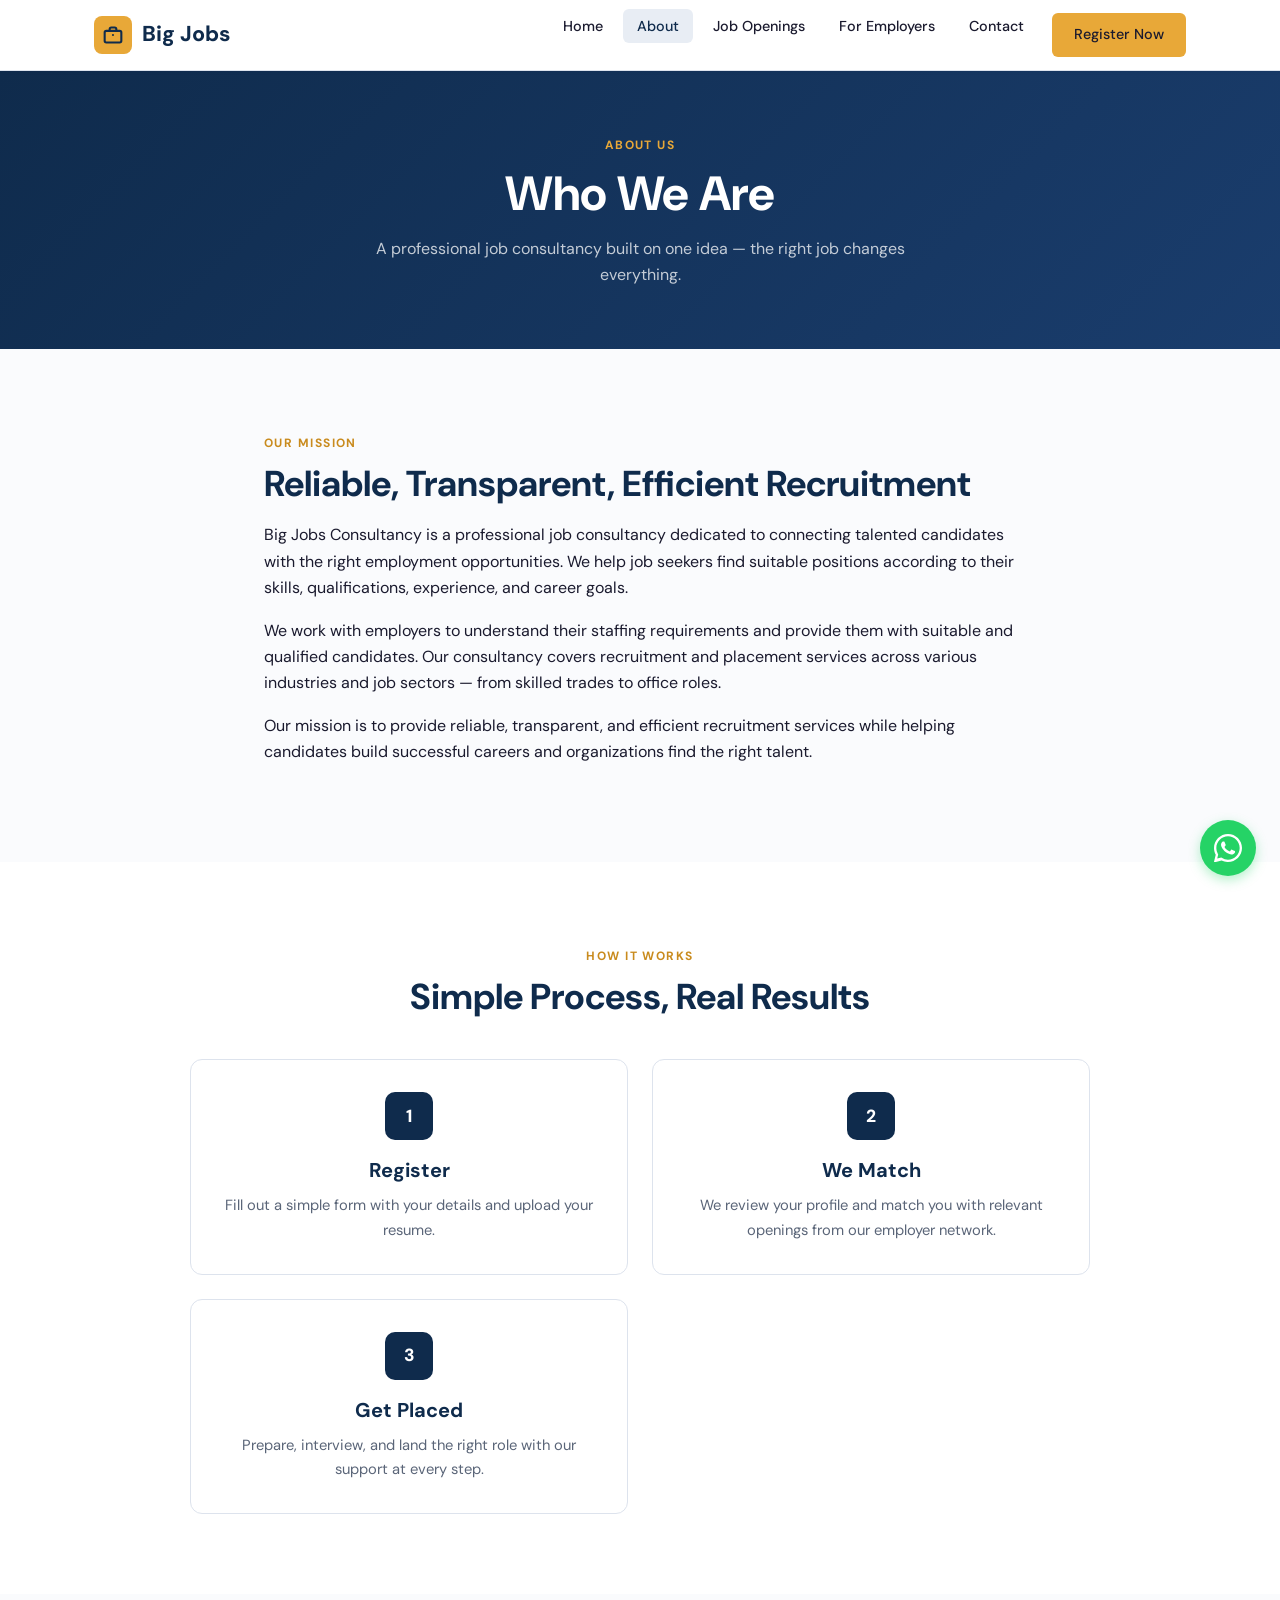
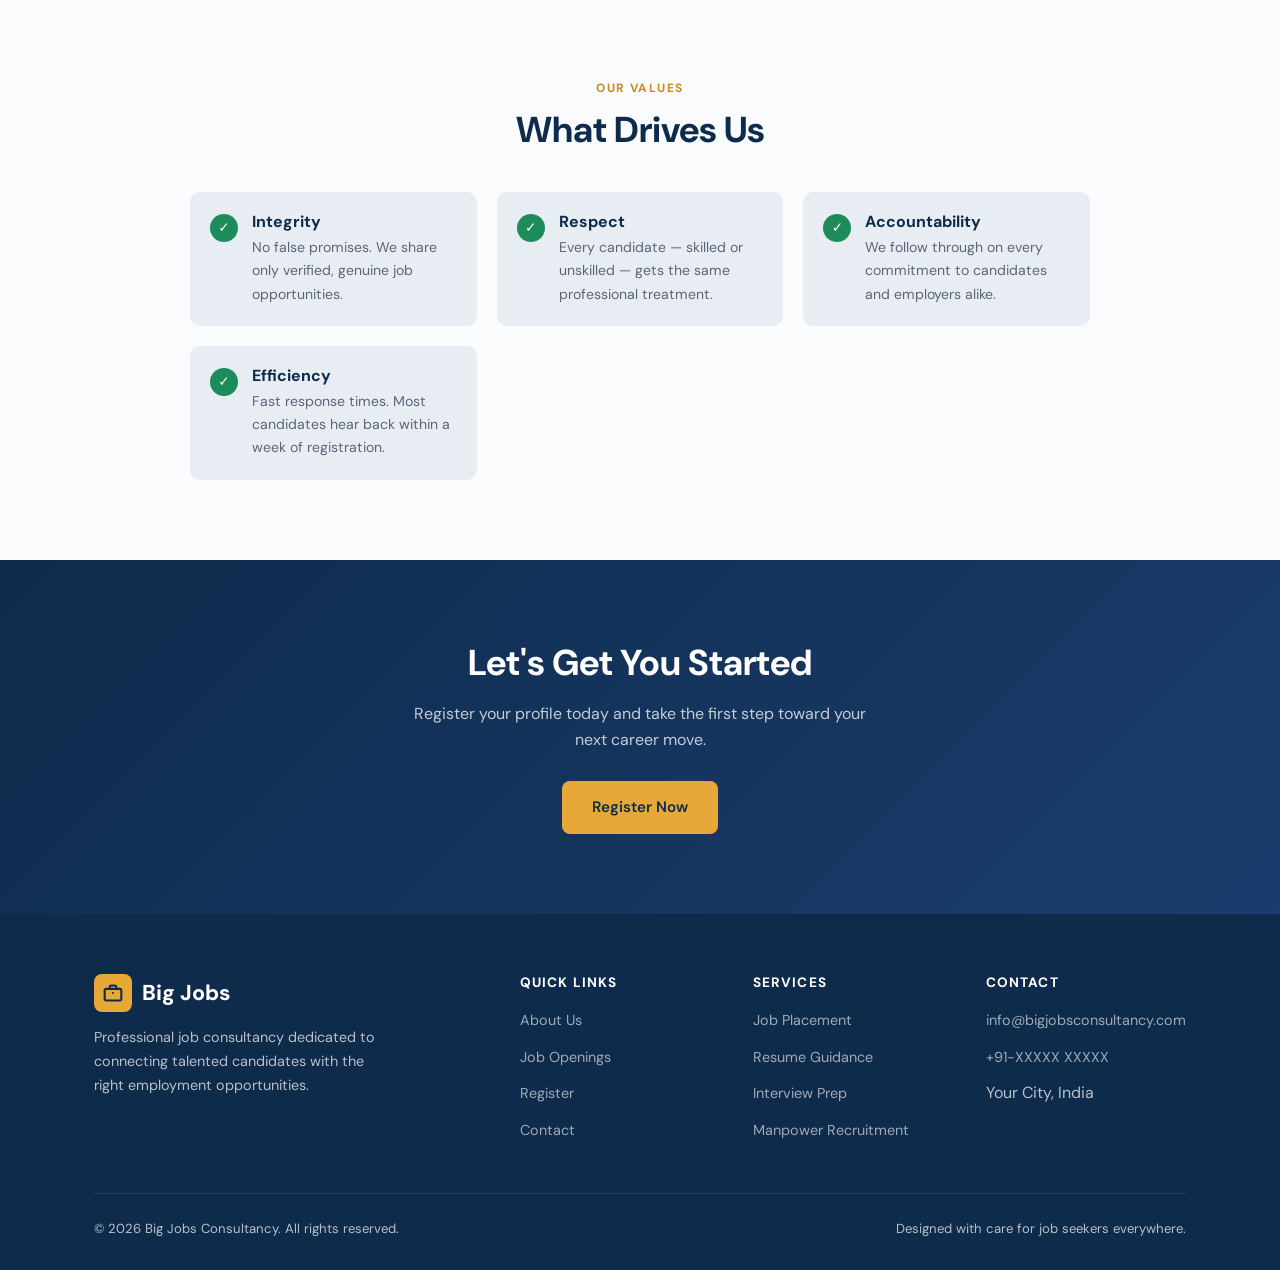
==== pages/about.html @ 30a85522 "Add files via upload" ====
<!DOCTYPE html>
<html lang="en">
<head>
  <meta charset="UTF-8">
  <meta name="viewport" content="width=device-width, initial-scale=1.0">
  <title>About Us — Big Jobs Consultancy</title>
  <meta name="description" content="Learn about Big Jobs Consultancy — our mission, values, and commitment to reliable recruitment services.">
  <link rel="preconnect" href="https://fonts.googleapis.com">
  <link href="https://fonts.googleapis.com/css2?family=DM+Sans:ital,opsz,wght@0,9..40,400;0,9..40,500;0,9..40,600;0,9..40,700;0,9..40,800;1,9..40,400&display=swap" rel="stylesheet">
  <link rel="stylesheet" href="../css/style.css">
</head>
<body>

<header class="site-header">
  <div class="container nav-wrap">
    <a href="../index.html" class="logo"><span class="logo-icon"><svg width="20" height="20" viewBox="0 0 24 24" fill="none" stroke="currentColor" stroke-width="2.5" stroke-linecap="round" stroke-linejoin="round"><rect x="2" y="7" width="20" height="14" rx="2"/><path d="M16 7V5a2 2 0 0 0-2-2h-4a2 2 0 0 0-2 2v2"/><line x1="12" y1="12" x2="12" y2="12.01"/></svg></span> Big Jobs</a>
    <button class="nav-toggle" aria-label="Menu" onclick="document.querySelector('.nav-links').classList.toggle('open')"><span></span><span></span><span></span></button>
    <ul class="nav-links">
      <li><a href="../index.html">Home</a></li>
      <li><a href="about.html" class="active">About</a></li>
      <li><a href="jobs.html">Job Openings</a></li>
      <li><a href="employers.html">For Employers</a></li>
      <li><a href="contact.html">Contact</a></li>
      <li class="nav-cta"><a href="register.html" class="btn btn-primary" style="padding:8px 20px;">Register Now</a></li>
    </ul>
  </div>
</header>

<!-- Page Header -->
<section style="background: linear-gradient(135deg, var(--navy) 0%, var(--navy-mid) 100%); color: white; padding: 60px 0; text-align: center;">
  <div class="container">
    <span class="section-label" style="color: var(--amber);">About Us</span>
    <h1 style="color: white;">Who We Are</h1>
    <p style="color: rgba(255,255,255,0.75); max-width: 560px; margin: 12px auto 0;">A professional job consultancy built on one idea — the right job changes everything.</p>
  </div>
</section>

<!-- Mission -->
<section class="section">
  <div class="container" style="max-width: 800px;">
    <span class="section-label">Our Mission</span>
    <h2 class="section-title">Reliable, Transparent, Efficient Recruitment</h2>
    <p>Big Jobs Consultancy is a professional job consultancy dedicated to connecting talented candidates with the right employment opportunities. We help job seekers find suitable positions according to their skills, qualifications, experience, and career goals.</p>
    <p>We work with employers to understand their staffing requirements and provide them with suitable and qualified candidates. Our consultancy covers recruitment and placement services across various industries and job sectors — from skilled trades to office roles.</p>
    <p>Our mission is to provide reliable, transparent, and efficient recruitment services while helping candidates build successful careers and organizations find the right talent.</p>
  </div>
</section>

<!-- How We Work -->
<section class="section section-alt">
  <div class="container">
    <div class="text-center">
      <span class="section-label">How It Works</span>
      <h2 class="section-title">Simple Process, Real Results</h2>
    </div>
    <div class="services-grid" style="max-width: 900px; margin: 40px auto 0;">
      <div class="service-card" style="text-align: center;">
        <div class="service-icon mx-auto" style="background: var(--navy); color: white; font-weight: 800; font-size: 1.1rem;">1</div>
        <h3>Register</h3>
        <p>Fill out a simple form with your details and upload your resume.</p>
      </div>
      <div class="service-card" style="text-align: center;">
        <div class="service-icon mx-auto" style="background: var(--navy); color: white; font-weight: 800; font-size: 1.1rem;">2</div>
        <h3>We Match</h3>
        <p>We review your profile and match you with relevant openings from our employer network.</p>
      </div>
      <div class="service-card" style="text-align: center;">
        <div class="service-icon mx-auto" style="background: var(--navy); color: white; font-weight: 800; font-size: 1.1rem;">3</div>
        <h3>Get Placed</h3>
        <p>Prepare, interview, and land the right role with our support at every step.</p>
      </div>
    </div>
  </div>
</section>

<!-- Values -->
<section class="section">
  <div class="container">
    <div class="text-center">
      <span class="section-label">Our Values</span>
      <h2 class="section-title">What Drives Us</h2>
    </div>
    <div class="reasons-grid" style="max-width: 900px; margin: 40px auto 0;">
      <div class="reason-item">
        <span class="reason-check">✓</span>
        <div>
          <h4>Integrity</h4>
          <p>No false promises. We share only verified, genuine job opportunities.</p>
        </div>
      </div>
      <div class="reason-item">
        <span class="reason-check">✓</span>
        <div>
          <h4>Respect</h4>
          <p>Every candidate — skilled or unskilled — gets the same professional treatment.</p>
        </div>
      </div>
      <div class="reason-item">
        <span class="reason-check">✓</span>
        <div>
          <h4>Accountability</h4>
          <p>We follow through on every commitment to candidates and employers alike.</p>
        </div>
      </div>
      <div class="reason-item">
        <span class="reason-check">✓</span>
        <div>
          <h4>Efficiency</h4>
          <p>Fast response times. Most candidates hear back within a week of registration.</p>
        </div>
      </div>
    </div>
  </div>
</section>

<!-- CTA -->
<section class="section" style="background: linear-gradient(135deg, var(--navy) 0%, var(--navy-mid) 100%); color: white; text-align: center;">
  <div class="container">
    <h2 style="color: white; margin-bottom: 16px;">Let's Get You Started</h2>
    <p style="color: rgba(255,255,255,0.75); max-width: 480px; margin: 0 auto 28px;">Register your profile today and take the first step toward your next career move.</p>
    <a href="register.html" class="btn btn-primary">Register Now</a>
  </div>
</section>

<footer class="site-footer">
  <div class="container">
    <div class="footer-grid">
      <div class="footer-brand">
        <a href="../index.html" class="logo"><span class="logo-icon"><svg width="20" height="20" viewBox="0 0 24 24" fill="none" stroke="currentColor" stroke-width="2.5" stroke-linecap="round" stroke-linejoin="round"><rect x="2" y="7" width="20" height="14" rx="2"/><path d="M16 7V5a2 2 0 0 0-2-2h-4a2 2 0 0 0-2 2v2"/><line x1="12" y1="12" x2="12" y2="12.01"/></svg></span> Big Jobs</a>
        <p>Professional job consultancy dedicated to connecting talented candidates with the right employment opportunities.</p>
      </div>
      <div class="footer-col"><h4>Quick Links</h4><ul><li><a href="about.html">About Us</a></li><li><a href="jobs.html">Job Openings</a></li><li><a href="register.html">Register</a></li><li><a href="contact.html">Contact</a></li></ul></div>
      <div class="footer-col"><h4>Services</h4><ul><li><a href="#">Job Placement</a></li><li><a href="#">Resume Guidance</a></li><li><a href="#">Interview Prep</a></li><li><a href="#">Manpower Recruitment</a></li></ul></div>
      <div class="footer-col"><h4>Contact</h4><ul><li><a href="mailto:info@bigjobsconsultancy.com">info@bigjobsconsultancy.com</a></li><li><a href="tel:+91XXXXXXXXXX">+91-XXXXX XXXXX</a></li><li>Your City, India</li></ul></div>
    </div>
    <div class="footer-bottom"><span>&copy; 2026 Big Jobs Consultancy. All rights reserved.</span><span>Designed with care for job seekers everywhere.</span></div>
  </div>
</footer>

<a href="https://wa.me/91XXXXXXXXXX?text=Hi%2C%20I%20found%20your%20website." class="whatsapp-float" target="_blank" rel="noopener" aria-label="Chat on WhatsApp">
  <svg viewBox="0 0 24 24"><path d="M17.472 14.382c-.297-.149-1.758-.867-2.03-.967-.273-.099-.471-.148-.67.15-.197.297-.767.966-.94 1.164-.173.199-.347.223-.644.075-.297-.15-1.255-.463-2.39-1.475-.883-.788-1.48-1.761-1.653-2.059-.173-.297-.018-.458.13-.606.134-.133.298-.347.446-.52.149-.174.198-.298.298-.497.099-.198.05-.371-.025-.52-.075-.149-.669-1.612-.916-2.207-.242-.579-.487-.5-.669-.51-.173-.008-.371-.01-.57-.01-.198 0-.52.074-.792.372-.272.297-1.04 1.016-1.04 2.479 0 1.462 1.065 2.875 1.213 3.074.149.198 2.096 3.2 5.077 4.487.709.306 1.262.489 1.694.625.712.227 1.36.195 1.871.118.571-.085 1.758-.719 2.006-1.413.248-.694.248-1.289.173-1.413-.074-.124-.272-.198-.57-.347z"/><path d="M12 0C5.373 0 0 5.373 0 12c0 2.088.534 4.052 1.475 5.765L.058 23.611a.5.5 0 00.609.609l5.846-1.417A11.94 11.94 0 0012 24c6.627 0 12-5.373 12-12S18.627 0 12 0zm0 22a9.94 9.94 0 01-5.39-1.584l-.386-.233-3.466.84.84-3.466-.233-.386A9.94 9.94 0 012 12C2 6.477 6.477 2 12 2s10 4.477 10 10-4.477 10-10 10z"/></svg>
</a>

</body>
</html>
---- css/style.css ----
/* ===== Big Jobs Consultancy — Global Styles ===== */

/* --- Reset & Base --- */
*, *::before, *::after { box-sizing: border-box; margin: 0; padding: 0; }

:root {
  --navy:      #0F2B4C;
  --navy-mid:  #1A3D6D;
  --navy-light:#E8EDF4;
  --amber:     #E8A838;
  --amber-dark:#C98B1E;
  --amber-light:#FFF4DE;
  --text:      #1A1A2E;
  --text-muted:#5A6578;
  --bg:        #FAFBFD;
  --white:     #FFFFFF;
  --green:     #1E8C5A;
  --red:       #D14343;
  --border:    #DDE3ED;
  --radius:    8px;
  --shadow-sm: 0 1px 3px rgba(15,43,76,0.08);
  --shadow-md: 0 4px 16px rgba(15,43,76,0.10);
  --shadow-lg: 0 8px 32px rgba(15,43,76,0.12);
  --max-w:     1140px;
  --font:      'DM Sans', system-ui, -apple-system, sans-serif;
}

html { scroll-behavior: smooth; }

body {
  font-family: var(--font);
  color: var(--text);
  background: var(--bg);
  line-height: 1.65;
  font-size: 16px;
  -webkit-font-smoothing: antialiased;
}

a { color: var(--navy-mid); text-decoration: none; transition: color .2s; }
a:hover { color: var(--amber-dark); }

img { max-width: 100%; display: block; }

.container { max-width: var(--max-w); margin: 0 auto; padding: 0 24px; }

/* --- Typography --- */
h1, h2, h3, h4 { font-weight: 700; line-height: 1.25; color: var(--navy); }
h1 { font-size: clamp(2rem, 5vw, 3rem); }
h2 { font-size: clamp(1.5rem, 3.5vw, 2.25rem); }
h3 { font-size: 1.25rem; }
p  { margin-bottom: 1rem; }

.section-label {
  display: inline-block;
  font-size: .75rem;
  font-weight: 700;
  letter-spacing: .12em;
  text-transform: uppercase;
  color: var(--amber-dark);
  margin-bottom: 8px;
}

.section-title { margin-bottom: 16px; }
.section-subtitle { color: var(--text-muted); font-size: 1.1rem; max-width: 600px; }

/* --- Buttons --- */
.btn {
  display: inline-flex; align-items: center; gap: 8px;
  padding: 12px 28px;
  border-radius: var(--radius);
  font-family: var(--font);
  font-size: .95rem;
  font-weight: 600;
  cursor: pointer;
  border: 2px solid transparent;
  transition: all .2s ease;
}

.btn-primary {
  background: var(--amber);
  color: var(--navy);
}
.btn-primary:hover { background: var(--amber-dark); color: var(--white); }

.btn-outline {
  background: transparent;
  border-color: var(--white);
  color: var(--white);
}
.btn-outline:hover { background: var(--white); color: var(--navy); }

.btn-navy {
  background: var(--navy);
  color: var(--white);
}
.btn-navy:hover { background: var(--navy-mid); }

/* --- Header / Nav --- */
.site-header {
  position: sticky; top: 0; z-index: 100;
  background: var(--white);
  border-bottom: 1px solid var(--border);
  box-shadow: var(--shadow-sm);
}

.nav-wrap {
  display: flex; align-items: center; justify-content: space-between;
  height: 70px;
}

.logo {
  display: flex; align-items: center; gap: 10px;
  font-size: 1.35rem; font-weight: 800; color: var(--navy);
}

.logo-icon {
  width: 38px; height: 38px;
  background: var(--amber);
  border-radius: 8px;
  display: flex; align-items: center; justify-content: center;
  font-weight: 900; font-size: 1.1rem; color: var(--navy);
}

.nav-links { display: flex; gap: 6px; list-style: none; }
.nav-links a {
  padding: 8px 14px;
  border-radius: 6px;
  font-size: .9rem;
  font-weight: 500;
  color: var(--text);
  transition: background .2s, color .2s;
}
.nav-links a:hover,
.nav-links a.active {
  background: var(--navy-light);
  color: var(--navy);
}

.nav-cta { margin-left: 8px; }

/* Mobile nav */
.nav-toggle {
  display: none;
  background: none; border: none; cursor: pointer;
  width: 32px; height: 32px; position: relative;
}
.nav-toggle span {
  display: block; width: 24px; height: 2px;
  background: var(--navy); border-radius: 2px;
  position: absolute; left: 4px;
  transition: all .25s ease;
}
.nav-toggle span:nth-child(1) { top: 8px; }
.nav-toggle span:nth-child(2) { top: 15px; }
.nav-toggle span:nth-child(3) { top: 22px; }

@media (max-width: 768px) {
  .nav-toggle { display: block; }
  .nav-links {
    display: none;
    position: absolute; top: 70px; left: 0; right: 0;
    background: var(--white);
    flex-direction: column;
    padding: 16px 24px;
    border-bottom: 1px solid var(--border);
    box-shadow: var(--shadow-md);
  }
  .nav-links.open { display: flex; }
  .nav-cta { margin-left: 0; margin-top: 8px; }
}

/* --- Hero --- */
.hero {
  background: linear-gradient(135deg, var(--navy) 0%, var(--navy-mid) 100%);
  color: var(--white);
  padding: 80px 0 90px;
  position: relative;
  overflow: hidden;
}

.hero::after {
  content: '';
  position: absolute; right: -80px; top: -80px;
  width: 400px; height: 400px;
  background: radial-gradient(circle, rgba(232,168,56,0.12) 0%, transparent 70%);
  border-radius: 50%;
}

.hero-grid {
  display: grid;
  grid-template-columns: 1fr 1fr;
  gap: 60px;
  align-items: center;
}

.hero h1 { color: var(--white); margin-bottom: 20px; }
.hero p { color: rgba(255,255,255,0.8); font-size: 1.1rem; margin-bottom: 32px; max-width: 480px; }

.hero-actions { display: flex; gap: 12px; flex-wrap: wrap; }

.hero-stats {
  display: grid;
  grid-template-columns: repeat(3, 1fr);
  gap: 24px;
}

.stat-card {
  background: rgba(255,255,255,0.08);
  border: 1px solid rgba(255,255,255,0.12);
  border-radius: 12px;
  padding: 28px 20px;
  text-align: center;
}

.stat-card .num {
  display: block;
  font-size: 2rem;
  font-weight: 800;
  color: var(--amber);
  line-height: 1.1;
}

.stat-card .label {
  display: block;
  font-size: .82rem;
  color: rgba(255,255,255,0.65);
  margin-top: 6px;
}

@media (max-width: 768px) {
  .hero { padding: 50px 0 60px; }
  .hero-grid { grid-template-columns: 1fr; gap: 40px; }
  .hero-stats { grid-template-columns: repeat(3, 1fr); gap: 12px; }
  .stat-card { padding: 18px 12px; }
  .stat-card .num { font-size: 1.5rem; }
}

/* --- Section spacing --- */
.section { padding: 80px 0; }
.section-alt { background: var(--white); }

@media (max-width: 768px) {
  .section { padding: 50px 0; }
}

/* --- Services Grid --- */
.services-grid {
  display: grid;
  grid-template-columns: repeat(auto-fit, minmax(300px, 1fr));
  gap: 24px;
  margin-top: 40px;
}

.service-card {
  background: var(--white);
  border: 1px solid var(--border);
  border-radius: 12px;
  padding: 32px 28px;
  transition: box-shadow .25s, transform .2s;
}
.service-card:hover {
  box-shadow: var(--shadow-md);
  transform: translateY(-2px);
}

.service-icon {
  width: 48px; height: 48px;
  background: var(--amber-light);
  border-radius: 10px;
  display: flex; align-items: center; justify-content: center;
  font-size: 1.4rem;
  margin-bottom: 18px;
}

.service-card h3 { margin-bottom: 10px; }
.service-card p { color: var(--text-muted); font-size: .92rem; margin-bottom: 0; }

/* --- Why Choose Us --- */
.reasons-grid {
  display: grid;
  grid-template-columns: repeat(auto-fit, minmax(240px, 1fr));
  gap: 20px;
  margin-top: 40px;
}

.reason-item {
  display: flex; gap: 14px; align-items: flex-start;
  padding: 20px;
  background: var(--navy-light);
  border-radius: 10px;
}

.reason-check {
  flex-shrink: 0;
  width: 28px; height: 28px;
  background: var(--green);
  border-radius: 50%;
  display: flex; align-items: center; justify-content: center;
  color: var(--white);
  font-size: .85rem;
  font-weight: 700;
  margin-top: 2px;
}

.reason-item h4 { font-size: 1rem; margin-bottom: 4px; }
.reason-item p { color: var(--text-muted); font-size: .88rem; margin-bottom: 0; }

/* --- Job Listings --- */
.jobs-toolbar {
  display: flex; gap: 12px; margin-bottom: 24px; flex-wrap: wrap;
}

.jobs-toolbar input,
.jobs-toolbar select {
  padding: 10px 16px;
  border: 1px solid var(--border);
  border-radius: var(--radius);
  font-family: var(--font);
  font-size: .9rem;
  background: var(--white);
  outline: none;
  transition: border-color .2s;
}
.jobs-toolbar input:focus,
.jobs-toolbar select:focus { border-color: var(--navy-mid); }

.jobs-toolbar input { flex: 1; min-width: 200px; }

.jobs-list { display: grid; gap: 16px; }

.job-card {
  background: var(--white);
  border: 1px solid var(--border);
  border-radius: 12px;
  padding: 24px 28px;
  display: grid;
  grid-template-columns: 1fr auto;
  gap: 16px;
  align-items: center;
  transition: box-shadow .2s;
}
.job-card:hover { box-shadow: var(--shadow-md); }

.job-title { font-size: 1.1rem; font-weight: 700; color: var(--navy); margin-bottom: 6px; }

.job-meta {
  display: flex; gap: 16px; flex-wrap: wrap;
  font-size: .85rem; color: var(--text-muted);
}

.job-meta span { display: inline-flex; align-items: center; gap: 5px; }

.job-tag {
  display: inline-block;
  padding: 3px 10px;
  background: var(--amber-light);
  color: var(--amber-dark);
  border-radius: 20px;
  font-size: .75rem;
  font-weight: 600;
  margin-top: 8px;
}

.jobs-empty {
  text-align: center; padding: 60px 20px;
  color: var(--text-muted);
}

.jobs-loading {
  text-align: center; padding: 60px 20px;
  color: var(--text-muted);
}

@media (max-width: 768px) {
  .job-card { grid-template-columns: 1fr; }
}

/* --- Registration Form --- */
.form-card {
  background: var(--white);
  border: 1px solid var(--border);
  border-radius: 16px;
  padding: 40px;
  max-width: 680px;
  margin: 0 auto;
  box-shadow: var(--shadow-sm);
}

.form-grid {
  display: grid;
  grid-template-columns: 1fr 1fr;
  gap: 20px;
}

.form-group { display: flex; flex-direction: column; gap: 6px; }
.form-group.full { grid-column: 1 / -1; }

.form-group label {
  font-size: .85rem;
  font-weight: 600;
  color: var(--navy);
}

.form-group input,
.form-group select,
.form-group textarea {
  padding: 11px 14px;
  border: 1px solid var(--border);
  border-radius: var(--radius);
  font-family: var(--font);
  font-size: .92rem;
  outline: none;
  transition: border-color .2s, box-shadow .2s;
  background: var(--bg);
}
.form-group input:focus,
.form-group select:focus,
.form-group textarea:focus {
  border-color: var(--navy-mid);
  box-shadow: 0 0 0 3px rgba(26,61,109,0.08);
  background: var(--white);
}

.form-group textarea { resize: vertical; min-height: 100px; }

.file-upload {
  border: 2px dashed var(--border);
  border-radius: var(--radius);
  padding: 28px;
  text-align: center;
  cursor: pointer;
  transition: border-color .2s, background .2s;
  background: var(--bg);
}
.file-upload:hover { border-color: var(--navy-mid); background: var(--white); }
.file-upload input { display: none; }
.file-upload .upload-label {
  font-size: .9rem; color: var(--text-muted);
}
.file-upload .upload-label strong { color: var(--navy-mid); }

.form-submit {
  margin-top: 24px;
  display: flex; justify-content: center;
}

.form-msg {
  text-align: center;
  margin-top: 16px;
  padding: 12px;
  border-radius: var(--radius);
  font-size: .9rem;
  display: none;
}
.form-msg.success { display: block; background: #E8F5EC; color: var(--green); }
.form-msg.error { display: block; background: #FDECEC; color: var(--red); }

@media (max-width: 768px) {
  .form-card { padding: 24px; }
  .form-grid { grid-template-columns: 1fr; }
}

/* --- Contact --- */
.contact-grid {
  display: grid;
  grid-template-columns: 1fr 1fr;
  gap: 40px;
  margin-top: 40px;
}

.contact-info { display: flex; flex-direction: column; gap: 24px; }

.contact-item {
  display: flex; gap: 14px; align-items: flex-start;
}

.contact-icon {
  width: 44px; height: 44px;
  background: var(--amber-light);
  border-radius: 10px;
  display: flex; align-items: center; justify-content: center;
  flex-shrink: 0;
  font-size: 1.1rem;
}

.contact-item h4 { font-size: .95rem; margin-bottom: 2px; }
.contact-item p { color: var(--text-muted); font-size: .9rem; margin-bottom: 0; }
.contact-item a { color: var(--navy-mid); font-weight: 500; }

@media (max-width: 768px) {
  .contact-grid { grid-template-columns: 1fr; }
}

/* --- Footer --- */
.site-footer {
  background: var(--navy);
  color: rgba(255,255,255,0.7);
  padding: 60px 0 30px;
}

.footer-grid {
  display: grid;
  grid-template-columns: 2fr 1fr 1fr 1fr;
  gap: 40px;
  margin-bottom: 40px;
}

.footer-brand .logo { color: var(--white); margin-bottom: 14px; }
.footer-brand p { font-size: .9rem; max-width: 300px; }

.footer-col h4 {
  color: var(--white);
  font-size: .85rem;
  text-transform: uppercase;
  letter-spacing: .08em;
  margin-bottom: 16px;
}

.footer-col ul { list-style: none; }
.footer-col li { margin-bottom: 10px; }
.footer-col a { color: rgba(255,255,255,0.6); font-size: .9rem; }
.footer-col a:hover { color: var(--amber); }

.footer-bottom {
  border-top: 1px solid rgba(255,255,255,0.1);
  padding-top: 24px;
  display: flex; justify-content: space-between; align-items: center;
  font-size: .82rem;
}

@media (max-width: 768px) {
  .footer-grid { grid-template-columns: 1fr 1fr; gap: 30px; }
  .footer-bottom { flex-direction: column; gap: 8px; }
}

/* --- WhatsApp Float --- */
.whatsapp-float {
  position: fixed; bottom: 24px; right: 24px;
  width: 56px; height: 56px;
  background: #25D366;
  border-radius: 50%;
  display: flex; align-items: center; justify-content: center;
  box-shadow: 0 4px 12px rgba(37,211,102,0.35);
  z-index: 90;
  transition: transform .2s;
}
.whatsapp-float:hover { transform: scale(1.08); }
.whatsapp-float svg { width: 28px; height: 28px; fill: white; }

/* --- Utilities --- */
.text-center { text-align: center; }
.mt-20 { margin-top: 20px; }
.mt-40 { margin-top: 40px; }
.mx-auto { margin-left: auto; margin-right: auto; }
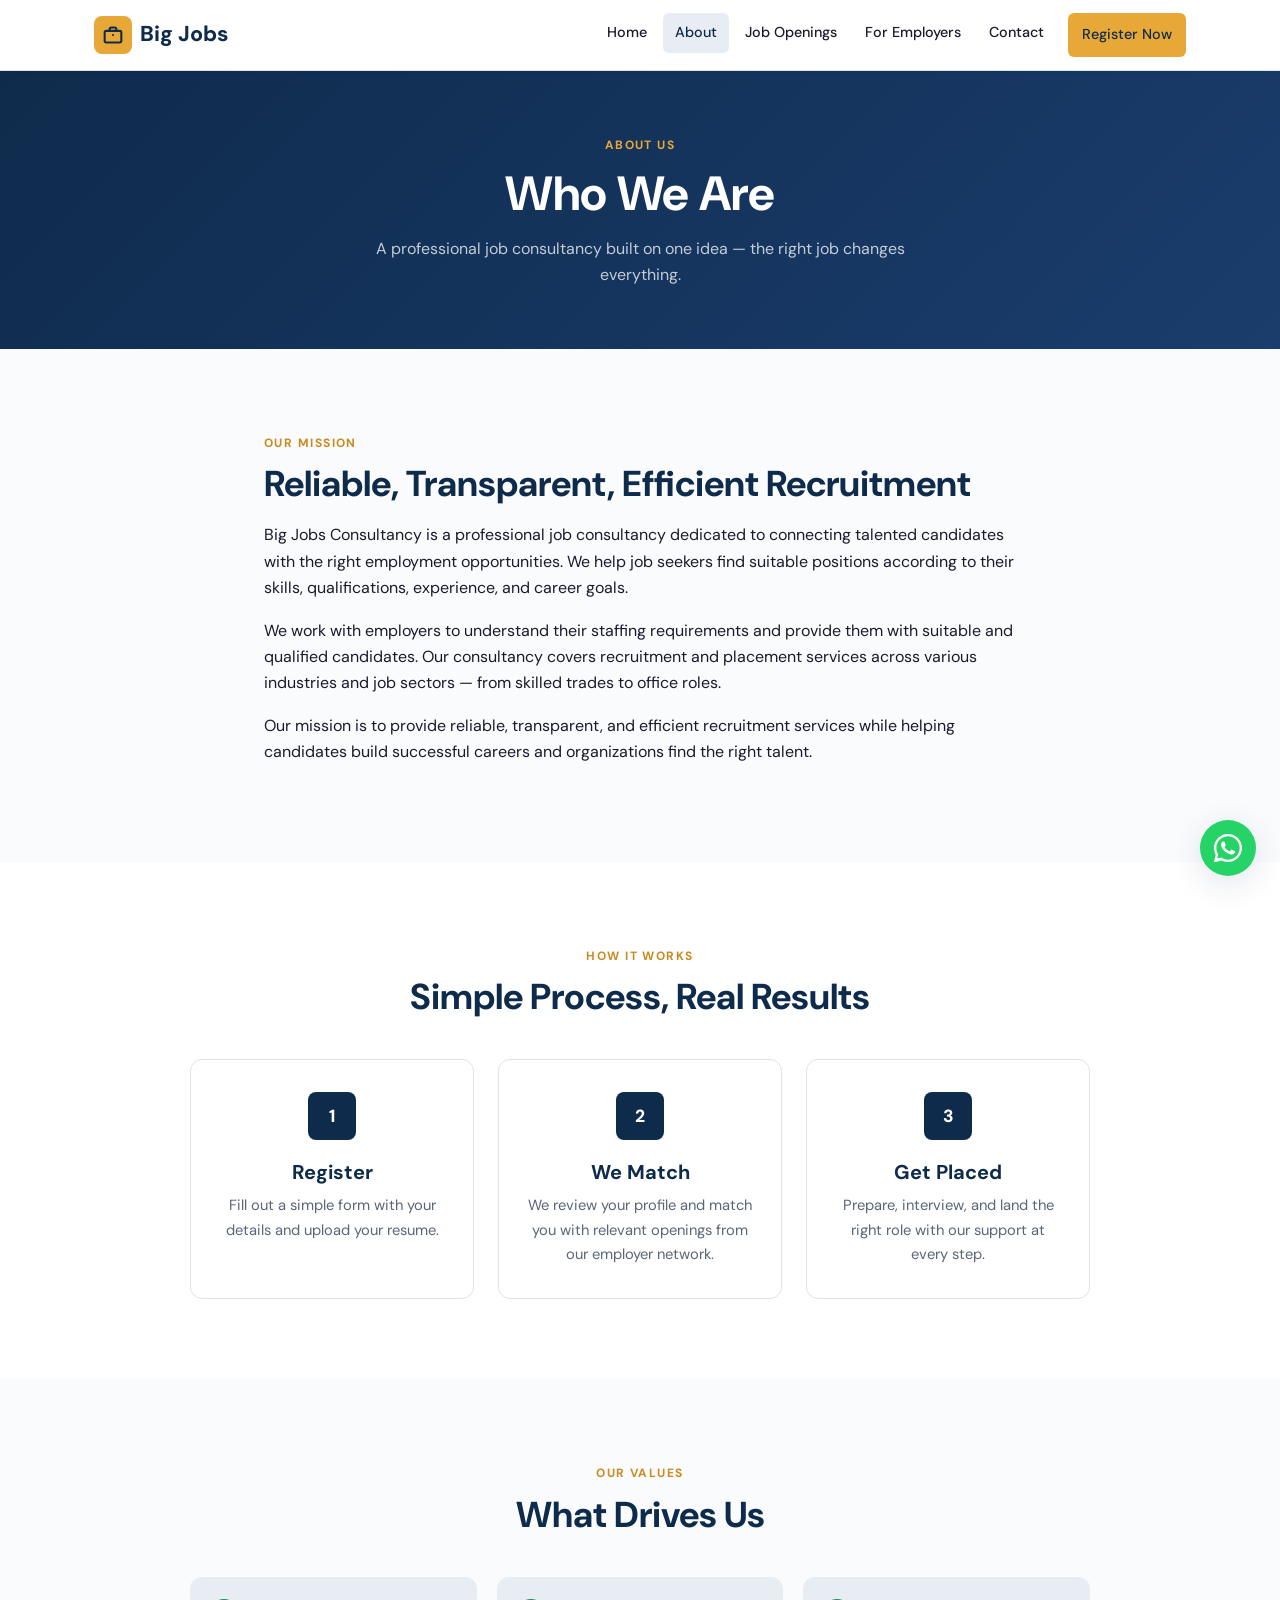
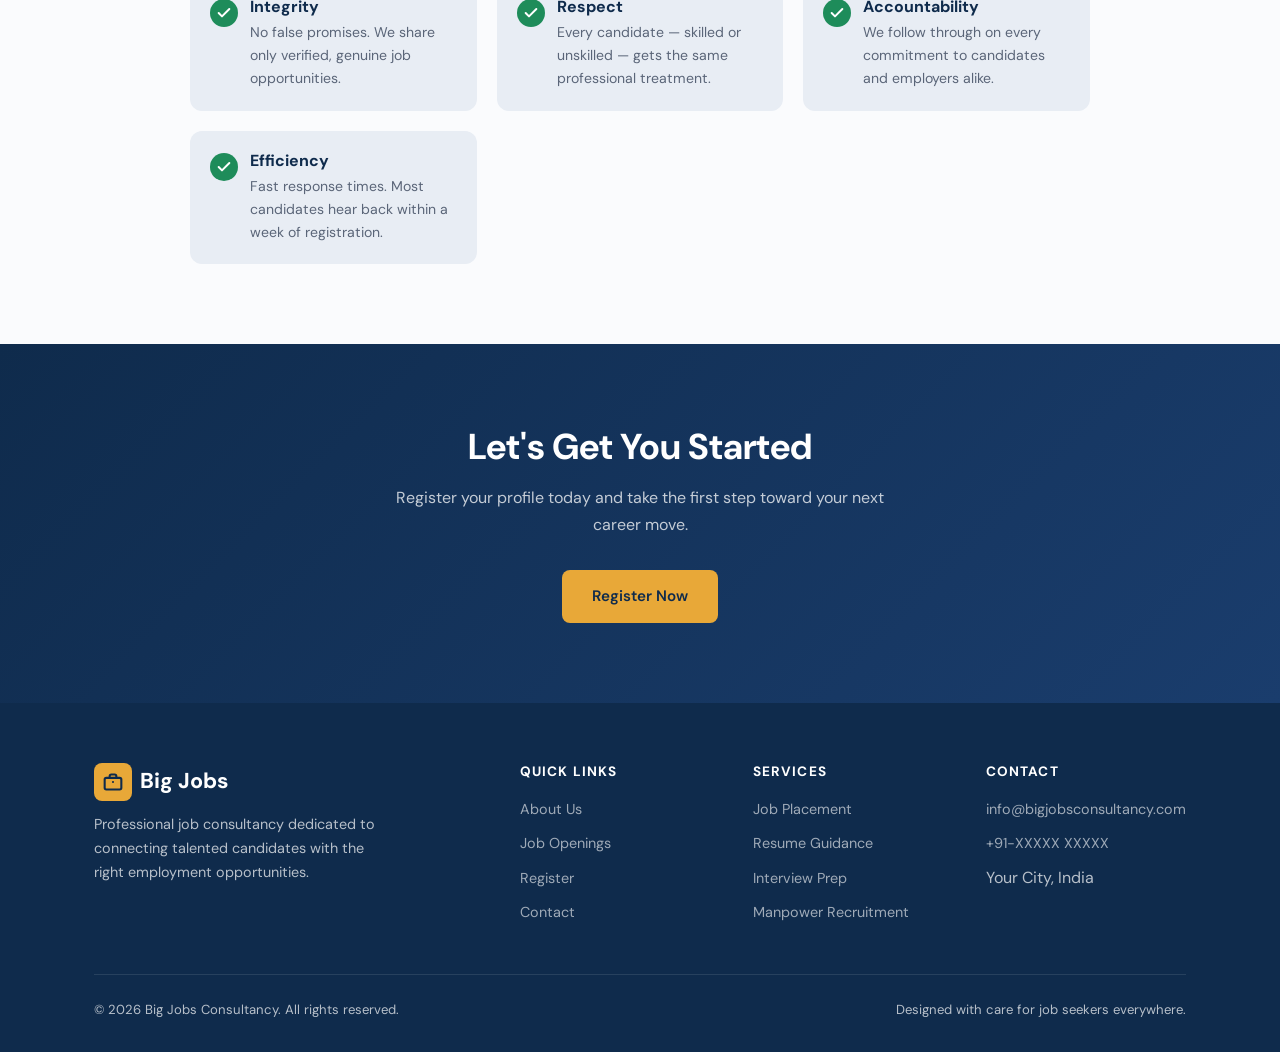
==== commit 6c3ea077: "Replace emoji icons with SVG set and tokenize the stylesheet The site read as a generic template. Tw" ====
--- a/pages/about.html
+++ b/pages/about.html
@@ -5,7 +5,22 @@
   <meta name="viewport" content="width=device-width, initial-scale=1.0">
   <title>About Us — Big Jobs Consultancy</title>
   <meta name="description" content="Learn about Big Jobs Consultancy — our mission, values, and commitment to reliable recruitment services.">
+  <link rel="canonical" href="https://bigjobsconsultancy.in/pages/about.html">
+  <meta name="theme-color" content="#0F2B4C">
+  <link rel="icon" href="../favicon.svg" type="image/svg+xml">
+
+  <meta property="og:type" content="website">
+  <meta property="og:site_name" content="Big Jobs Consultancy">
+  <meta property="og:title" content="About Us — Big Jobs Consultancy">
+  <meta property="og:description" content="Learn about Big Jobs Consultancy — our mission, values, and commitment to reliable recruitment services.">
+  <meta property="og:url" content="https://bigjobsconsultancy.in/pages/about.html">
+  <meta property="og:image" content="https://bigjobsconsultancy.in/og-image.jpg">
+  <meta property="og:image:width" content="1200">
+  <meta property="og:image:height" content="630">
+  <meta name="twitter:card" content="summary_large_image">
+
   <link rel="preconnect" href="https://fonts.googleapis.com">
+  <link rel="preconnect" href="https://fonts.gstatic.com" crossorigin>
   <link href="https://fonts.googleapis.com/css2?family=DM+Sans:ital,opsz,wght@0,9..40,400;0,9..40,500;0,9..40,600;0,9..40,700;0,9..40,800;1,9..40,400&display=swap" rel="stylesheet">
   <link rel="stylesheet" href="../css/style.css">
 </head>
@@ -13,7 +28,7 @@
 
 <header class="site-header">
   <div class="container nav-wrap">
-    <a href="../index.html" class="logo"><span class="logo-icon"><svg width="20" height="20" viewBox="0 0 24 24" fill="none" stroke="currentColor" stroke-width="2.5" stroke-linecap="round" stroke-linejoin="round"><rect x="2" y="7" width="20" height="14" rx="2"/><path d="M16 7V5a2 2 0 0 0-2-2h-4a2 2 0 0 0-2 2v2"/><line x1="12" y1="12" x2="12" y2="12.01"/></svg></span> Big Jobs</a>
+    <a href="../index.html" class="logo"><span class="logo-icon"><svg class="icon" viewBox="0 0 24 24" aria-hidden="true"><rect x="2" y="7" width="20" height="14" rx="2"/><path d="M16 7V5a2 2 0 0 0-2-2h-4a2 2 0 0 0-2 2v2"/><path d="M12 12h.01"/></svg></span> Big Jobs</a>
     <button class="nav-toggle" aria-label="Menu" onclick="document.querySelector('.nav-links').classList.toggle('open')"><span></span><span></span><span></span></button>
     <ul class="nav-links">
       <li><a href="../index.html">Home</a></li>
@@ -21,23 +36,23 @@
       <li><a href="jobs.html">Job Openings</a></li>
       <li><a href="employers.html">For Employers</a></li>
       <li><a href="contact.html">Contact</a></li>
-      <li class="nav-cta"><a href="register.html" class="btn btn-primary" style="padding:8px 20px;">Register Now</a></li>
+      <li class="nav-cta"><a href="register.html" class="btn btn-primary btn-sm">Register Now</a></li>
     </ul>
   </div>
 </header>
 
 <!-- Page Header -->
-<section style="background: linear-gradient(135deg, var(--navy) 0%, var(--navy-mid) 100%); color: white; padding: 60px 0; text-align: center;">
+<section class="page-hero">
   <div class="container">
-    <span class="section-label" style="color: var(--amber);">About Us</span>
-    <h1 style="color: white;">Who We Are</h1>
-    <p style="color: rgba(255,255,255,0.75); max-width: 560px; margin: 12px auto 0;">A professional job consultancy built on one idea — the right job changes everything.</p>
+    <span class="section-label">About Us</span>
+    <h1>Who We Are</h1>
+    <p class="lead">A professional job consultancy built on one idea — the right job changes everything.</p>
   </div>
 </section>
 
 <!-- Mission -->
 <section class="section">
-  <div class="container" style="max-width: 800px;">
+  <div class="container container--narrow">
     <span class="section-label">Our Mission</span>
     <h2 class="section-title">Reliable, Transparent, Efficient Recruitment</h2>
     <p>Big Jobs Consultancy is a professional job consultancy dedicated to connecting talented candidates with the right employment opportunities. We help job seekers find suitable positions according to their skills, qualifications, experience, and career goals.</p>
@@ -49,23 +64,23 @@
 <!-- How We Work -->
 <section class="section section-alt">
   <div class="container">
-    <div class="text-center">
+    <div class="section-head">
       <span class="section-label">How It Works</span>
       <h2 class="section-title">Simple Process, Real Results</h2>
     </div>
-    <div class="services-grid" style="max-width: 900px; margin: 40px auto 0;">
-      <div class="service-card" style="text-align: center;">
-        <div class="service-icon mx-auto" style="background: var(--navy); color: white; font-weight: 800; font-size: 1.1rem;">1</div>
+    <div class="steps-grid">
+      <div class="service-card step-card">
+        <div class="service-icon">1</div>
         <h3>Register</h3>
         <p>Fill out a simple form with your details and upload your resume.</p>
       </div>
-      <div class="service-card" style="text-align: center;">
-        <div class="service-icon mx-auto" style="background: var(--navy); color: white; font-weight: 800; font-size: 1.1rem;">2</div>
+      <div class="service-card step-card">
+        <div class="service-icon">2</div>
         <h3>We Match</h3>
         <p>We review your profile and match you with relevant openings from our employer network.</p>
       </div>
-      <div class="service-card" style="text-align: center;">
-        <div class="service-icon mx-auto" style="background: var(--navy); color: white; font-weight: 800; font-size: 1.1rem;">3</div>
+      <div class="service-card step-card">
+        <div class="service-icon">3</div>
         <h3>Get Placed</h3>
         <p>Prepare, interview, and land the right role with our support at every step.</p>
       </div>
@@ -76,34 +91,34 @@
 <!-- Values -->
 <section class="section">
   <div class="container">
-    <div class="text-center">
+    <div class="section-head">
       <span class="section-label">Our Values</span>
       <h2 class="section-title">What Drives Us</h2>
     </div>
-    <div class="reasons-grid" style="max-width: 900px; margin: 40px auto 0;">
+    <div class="reasons-grid reasons-grid--narrow">
       <div class="reason-item">
-        <span class="reason-check">✓</span>
+        <span class="reason-check"><svg class="icon" viewBox="0 0 24 24" aria-hidden="true"><path d="M20 6 9 17l-5-5"/></svg></span>
         <div>
           <h4>Integrity</h4>
           <p>No false promises. We share only verified, genuine job opportunities.</p>
         </div>
       </div>
       <div class="reason-item">
-        <span class="reason-check">✓</span>
+        <span class="reason-check"><svg class="icon" viewBox="0 0 24 24" aria-hidden="true"><path d="M20 6 9 17l-5-5"/></svg></span>
         <div>
           <h4>Respect</h4>
           <p>Every candidate — skilled or unskilled — gets the same professional treatment.</p>
         </div>
       </div>
       <div class="reason-item">
-        <span class="reason-check">✓</span>
+        <span class="reason-check"><svg class="icon" viewBox="0 0 24 24" aria-hidden="true"><path d="M20 6 9 17l-5-5"/></svg></span>
         <div>
           <h4>Accountability</h4>
           <p>We follow through on every commitment to candidates and employers alike.</p>
         </div>
       </div>
       <div class="reason-item">
-        <span class="reason-check">✓</span>
+        <span class="reason-check"><svg class="icon" viewBox="0 0 24 24" aria-hidden="true"><path d="M20 6 9 17l-5-5"/></svg></span>
         <div>
           <h4>Efficiency</h4>
           <p>Fast response times. Most candidates hear back within a week of registration.</p>
@@ -114,11 +129,13 @@
 </section>
 
 <!-- CTA -->
-<section class="section" style="background: linear-gradient(135deg, var(--navy) 0%, var(--navy-mid) 100%); color: white; text-align: center;">
+<section class="section cta-band">
   <div class="container">
-    <h2 style="color: white; margin-bottom: 16px;">Let's Get You Started</h2>
-    <p style="color: rgba(255,255,255,0.75); max-width: 480px; margin: 0 auto 28px;">Register your profile today and take the first step toward your next career move.</p>
-    <a href="register.html" class="btn btn-primary">Register Now</a>
+    <h2>Let's Get You Started</h2>
+    <p>Register your profile today and take the first step toward your next career move.</p>
+    <div class="btn-group btn-group--center">
+      <a href="register.html" class="btn btn-primary">Register Now</a>
+    </div>
   </div>
 </section>
 
@@ -126,11 +143,11 @@
   <div class="container">
     <div class="footer-grid">
       <div class="footer-brand">
-        <a href="../index.html" class="logo"><span class="logo-icon"><svg width="20" height="20" viewBox="0 0 24 24" fill="none" stroke="currentColor" stroke-width="2.5" stroke-linecap="round" stroke-linejoin="round"><rect x="2" y="7" width="20" height="14" rx="2"/><path d="M16 7V5a2 2 0 0 0-2-2h-4a2 2 0 0 0-2 2v2"/><line x1="12" y1="12" x2="12" y2="12.01"/></svg></span> Big Jobs</a>
+        <a href="../index.html" class="logo"><span class="logo-icon"><svg class="icon" viewBox="0 0 24 24" aria-hidden="true"><rect x="2" y="7" width="20" height="14" rx="2"/><path d="M16 7V5a2 2 0 0 0-2-2h-4a2 2 0 0 0-2 2v2"/><path d="M12 12h.01"/></svg></span> Big Jobs</a>
         <p>Professional job consultancy dedicated to connecting talented candidates with the right employment opportunities.</p>
       </div>
       <div class="footer-col"><h4>Quick Links</h4><ul><li><a href="about.html">About Us</a></li><li><a href="jobs.html">Job Openings</a></li><li><a href="register.html">Register</a></li><li><a href="contact.html">Contact</a></li></ul></div>
-      <div class="footer-col"><h4>Services</h4><ul><li><a href="#">Job Placement</a></li><li><a href="#">Resume Guidance</a></li><li><a href="#">Interview Prep</a></li><li><a href="#">Manpower Recruitment</a></li></ul></div>
+      <div class="footer-col"><h4>Services</h4><ul><li><a href="jobs.html">Job Placement</a></li><li><a href="about.html">Resume Guidance</a></li><li><a href="about.html">Interview Prep</a></li><li><a href="employers.html">Manpower Recruitment</a></li></ul></div>
       <div class="footer-col"><h4>Contact</h4><ul><li><a href="mailto:info@bigjobsconsultancy.com">info@bigjobsconsultancy.com</a></li><li><a href="tel:+91XXXXXXXXXX">+91-XXXXX XXXXX</a></li><li>Your City, India</li></ul></div>
     </div>
     <div class="footer-bottom"><span>&copy; 2026 Big Jobs Consultancy. All rights reserved.</span><span>Designed with care for job seekers everywhere.</span></div>
@@ -138,7 +155,7 @@
 </footer>
 
 <a href="https://wa.me/91XXXXXXXXXX?text=Hi%2C%20I%20found%20your%20website." class="whatsapp-float" target="_blank" rel="noopener" aria-label="Chat on WhatsApp">
-  <svg viewBox="0 0 24 24"><path d="M17.472 14.382c-.297-.149-1.758-.867-2.03-.967-.273-.099-.471-.148-.67.15-.197.297-.767.966-.94 1.164-.173.199-.347.223-.644.075-.297-.15-1.255-.463-2.39-1.475-.883-.788-1.48-1.761-1.653-2.059-.173-.297-.018-.458.13-.606.134-.133.298-.347.446-.52.149-.174.198-.298.298-.497.099-.198.05-.371-.025-.52-.075-.149-.669-1.612-.916-2.207-.242-.579-.487-.5-.669-.51-.173-.008-.371-.01-.57-.01-.198 0-.52.074-.792.372-.272.297-1.04 1.016-1.04 2.479 0 1.462 1.065 2.875 1.213 3.074.149.198 2.096 3.2 5.077 4.487.709.306 1.262.489 1.694.625.712.227 1.36.195 1.871.118.571-.085 1.758-.719 2.006-1.413.248-.694.248-1.289.173-1.413-.074-.124-.272-.198-.57-.347z"/><path d="M12 0C5.373 0 0 5.373 0 12c0 2.088.534 4.052 1.475 5.765L.058 23.611a.5.5 0 00.609.609l5.846-1.417A11.94 11.94 0 0012 24c6.627 0 12-5.373 12-12S18.627 0 12 0zm0 22a9.94 9.94 0 01-5.39-1.584l-.386-.233-3.466.84.84-3.466-.233-.386A9.94 9.94 0 012 12C2 6.477 6.477 2 12 2s10 4.477 10 10-4.477 10-10 10z"/></svg>
+  <svg viewBox="0 0 24 24" aria-hidden="true"><path d="M17.472 14.382c-.297-.149-1.758-.867-2.03-.967-.273-.099-.471-.148-.67.15-.197.297-.767.966-.94 1.164-.173.199-.347.223-.644.075-.297-.15-1.255-.463-2.39-1.475-.883-.788-1.48-1.761-1.653-2.059-.173-.297-.018-.458.13-.606.134-.133.298-.347.446-.52.149-.174.198-.298.298-.497.099-.198.05-.371-.025-.52-.075-.149-.669-1.612-.916-2.207-.242-.579-.487-.5-.669-.51-.173-.008-.371-.01-.57-.01-.198 0-.52.074-.792.372-.272.297-1.04 1.016-1.04 2.479 0 1.462 1.065 2.875 1.213 3.074.149.198 2.096 3.2 5.077 4.487.709.306 1.262.489 1.694.625.712.227 1.36.195 1.871.118.571-.085 1.758-.719 2.006-1.413.248-.694.248-1.289.173-1.413-.074-.124-.272-.198-.57-.347z"/><path d="M12 0C5.373 0 0 5.373 0 12c0 2.088.534 4.052 1.475 5.765L.058 23.611a.5.5 0 00.609.609l5.846-1.417A11.94 11.94 0 0012 24c6.627 0 12-5.373 12-12S18.627 0 12 0zm0 22a9.94 9.94 0 01-5.39-1.584l-.386-.233-3.466.84.84-3.466-.233-.386A9.94 9.94 0 012 12C2 6.477 6.477 2 12 2s10 4.477 10 10-4.477 10-10 10z"/></svg>
 </a>
 
 </body>
--- a/css/style.css
+++ b/css/style.css
@@ -4,6 +4,7 @@
 *, *::before, *::after { box-sizing: border-box; margin: 0; padding: 0; }
 
 :root {
+  /* Color */
   --navy:      #0F2B4C;
   --navy-mid:  #1A3D6D;
   --navy-light:#E8EDF4;
@@ -17,12 +18,43 @@
   --green:     #1E8C5A;
   --red:       #D14343;
   --border:    #DDE3ED;
-  --radius:    8px;
+
+  --gradient-navy: linear-gradient(135deg, var(--navy) 0%, var(--navy-mid) 100%);
+
+  /* Spacing scale — 4px base */
+  --space-1:  4px;
+  --space-2:  8px;
+  --space-3:  12px;
+  --space-4:  16px;
+  --space-5:  20px;
+  --space-6:  24px;
+  --space-7:  28px;
+  --space-8:  32px;
+  --space-10: 40px;
+  --space-12: 48px;
+  --space-15: 60px;
+  --space-16: 64px;
+  --space-20: 80px;
+
+  /* Radii */
+  --radius-sm:   6px;
+  --radius-md:   8px;
+  --radius-lg:   12px;
+  --radius-xl:   16px;
+  --radius-full: 999px;
+
+  /* Elevation */
   --shadow-sm: 0 1px 3px rgba(15,43,76,0.08);
   --shadow-md: 0 4px 16px rgba(15,43,76,0.10);
   --shadow-lg: 0 8px 32px rgba(15,43,76,0.12);
-  --max-w:     1140px;
-  --font:      'DM Sans', system-ui, -apple-system, sans-serif;
+
+  /* Layout */
+  --max-w:        1140px;
+  --max-w-narrow: 800px;
+  --max-w-mid:    900px;
+  --max-w-prose:  640px;
+
+  --font: 'DM Sans', system-ui, -apple-system, sans-serif;
 }
 
 html { scroll-behavior: smooth; }
@@ -41,14 +73,28 @@
 
 img { max-width: 100%; display: block; }
 
-.container { max-width: var(--max-w); margin: 0 auto; padding: 0 24px; }
+.container { max-width: var(--max-w); margin: 0 auto; padding: 0 var(--space-6); }
+.container--narrow { max-width: var(--max-w-narrow); }
+
+/* --- Icons --- */
+.icon {
+  display: block;
+  width: 20px; height: 20px;
+  flex-shrink: 0;
+  fill: none;
+  stroke: currentColor;
+  stroke-width: 2;
+  stroke-linecap: round;
+  stroke-linejoin: round;
+}
+.icon-lg { width: 24px; height: 24px; }
 
 /* --- Typography --- */
 h1, h2, h3, h4 { font-weight: 700; line-height: 1.25; color: var(--navy); }
 h1 { font-size: clamp(2rem, 5vw, 3rem); }
 h2 { font-size: clamp(1.5rem, 3.5vw, 2.25rem); }
 h3 { font-size: 1.25rem; }
-p  { margin-bottom: 1rem; }
+p  { margin-bottom: var(--space-4); }
 
 .section-label {
   display: inline-block;
@@ -57,23 +103,32 @@
   letter-spacing: .12em;
   text-transform: uppercase;
   color: var(--amber-dark);
-  margin-bottom: 8px;
-}
-
-.section-title { margin-bottom: 16px; }
-.section-subtitle { color: var(--text-muted); font-size: 1.1rem; max-width: 600px; }
+  margin-bottom: var(--space-2);
+}
+
+.section-title { margin-bottom: var(--space-4); }
+.section-subtitle { color: var(--text-muted); font-size: 1.1rem; max-width: var(--max-w-prose); }
+
+/* Centered section heading block */
+.section-head {
+  text-align: center;
+  max-width: var(--max-w-prose);
+  margin: 0 auto var(--space-10);
+}
+.section-head :last-child { margin-bottom: 0; }
 
 /* --- Buttons --- */
 .btn {
-  display: inline-flex; align-items: center; gap: 8px;
-  padding: 12px 28px;
-  border-radius: var(--radius);
+  display: inline-flex; align-items: center; gap: var(--space-2);
+  padding: var(--space-3) var(--space-7);
+  border-radius: var(--radius-md);
   font-family: var(--font);
   font-size: .95rem;
   font-weight: 600;
   cursor: pointer;
   border: 2px solid transparent;
-  transition: all .2s ease;
+  white-space: nowrap;
+  transition: background-color .2s ease, color .2s ease, border-color .2s ease;
 }
 
 .btn-primary {
@@ -93,7 +148,15 @@
   background: var(--navy);
   color: var(--white);
 }
-.btn-navy:hover { background: var(--navy-mid); }
+.btn-navy:hover { background: var(--navy-mid); color: var(--white); }
+
+/* Size / shape modifiers */
+.btn-sm { padding: var(--space-2) var(--space-5); }
+.btn-wide { min-width: 200px; justify-content: center; }
+
+/* Button groups */
+.btn-group { display: flex; gap: var(--space-3); flex-wrap: wrap; }
+.btn-group--center { justify-content: center; }
 
 /* --- Header / Nav --- */
 .site-header {
@@ -109,22 +172,25 @@
 }
 
 .logo {
-  display: flex; align-items: center; gap: 10px;
+  display: flex; align-items: center; gap: var(--space-2);
   font-size: 1.35rem; font-weight: 800; color: var(--navy);
 }
 
 .logo-icon {
   width: 38px; height: 38px;
   background: var(--amber);
-  border-radius: 8px;
+  border-radius: var(--radius-md);
   display: flex; align-items: center; justify-content: center;
-  font-weight: 900; font-size: 1.1rem; color: var(--navy);
-}
-
-.nav-links { display: flex; gap: 6px; list-style: none; }
+  color: var(--navy);
+  flex-shrink: 0;
+}
+.logo-icon .icon { stroke-width: 2.5; }
+
+.nav-links { display: flex; gap: var(--space-1); list-style: none; }
 .nav-links a {
-  padding: 8px 14px;
-  border-radius: 6px;
+  display: block;
+  padding: var(--space-2) var(--space-3);
+  border-radius: var(--radius-sm);
   font-size: .9rem;
   font-weight: 500;
   color: var(--text);
@@ -135,8 +201,13 @@
   background: var(--navy-light);
   color: var(--navy);
 }
-
-.nav-cta { margin-left: 8px; }
+/* The Register CTA keeps its button styling in both states */
+.nav-links .btn-primary,
+.nav-links .btn-primary:hover,
+.nav-links .btn-primary.active { color: var(--navy); background: var(--amber); }
+.nav-links .btn-primary:hover { background: var(--amber-dark); color: var(--white); }
+
+.nav-cta { margin-left: var(--space-2); }
 
 /* Mobile nav */
 .nav-toggle {
@@ -161,19 +232,19 @@
     position: absolute; top: 70px; left: 0; right: 0;
     background: var(--white);
     flex-direction: column;
-    padding: 16px 24px;
+    padding: var(--space-4) var(--space-6);
     border-bottom: 1px solid var(--border);
     box-shadow: var(--shadow-md);
   }
   .nav-links.open { display: flex; }
-  .nav-cta { margin-left: 0; margin-top: 8px; }
-}
-
-/* --- Hero --- */
+  .nav-cta { margin-left: 0; margin-top: var(--space-2); }
+}
+
+/* --- Hero (home) --- */
 .hero {
-  background: linear-gradient(135deg, var(--navy) 0%, var(--navy-mid) 100%);
-  color: var(--white);
-  padding: 80px 0 90px;
+  background: var(--gradient-navy);
+  color: var(--white);
+  padding: var(--space-20) 0 90px;
   position: relative;
   overflow: hidden;
 }
@@ -189,26 +260,26 @@
 .hero-grid {
   display: grid;
   grid-template-columns: 1fr 1fr;
-  gap: 60px;
+  gap: var(--space-15);
   align-items: center;
-}
-
-.hero h1 { color: var(--white); margin-bottom: 20px; }
-.hero p { color: rgba(255,255,255,0.8); font-size: 1.1rem; margin-bottom: 32px; max-width: 480px; }
-
-.hero-actions { display: flex; gap: 12px; flex-wrap: wrap; }
+  position: relative;
+  z-index: 1;
+}
+
+.hero h1 { color: var(--white); margin-bottom: var(--space-5); }
+.hero p { color: rgba(255,255,255,0.8); font-size: 1.1rem; margin-bottom: var(--space-8); max-width: 480px; }
 
 .hero-stats {
   display: grid;
   grid-template-columns: repeat(3, 1fr);
-  gap: 24px;
+  gap: var(--space-6);
 }
 
 .stat-card {
   background: rgba(255,255,255,0.08);
   border: 1px solid rgba(255,255,255,0.12);
-  border-radius: 12px;
-  padding: 28px 20px;
+  border-radius: var(--radius-lg);
+  padding: var(--space-7) var(--space-5);
   text-align: center;
 }
 
@@ -224,38 +295,68 @@
   display: block;
   font-size: .82rem;
   color: rgba(255,255,255,0.65);
-  margin-top: 6px;
+  margin-top: var(--space-1);
 }
 
 @media (max-width: 768px) {
-  .hero { padding: 50px 0 60px; }
-  .hero-grid { grid-template-columns: 1fr; gap: 40px; }
-  .hero-stats { grid-template-columns: repeat(3, 1fr); gap: 12px; }
-  .stat-card { padding: 18px 12px; }
+  .hero { padding: var(--space-12) 0 var(--space-15); }
+  .hero-grid { grid-template-columns: 1fr; gap: var(--space-10); }
+  .hero-stats { grid-template-columns: repeat(3, 1fr); gap: var(--space-3); }
+  .stat-card { padding: var(--space-4) var(--space-3); }
   .stat-card .num { font-size: 1.5rem; }
 }
 
+/* --- Page hero (interior page header) --- */
+.page-hero {
+  background: var(--gradient-navy);
+  color: var(--white);
+  padding: var(--space-15) 0;
+  text-align: center;
+}
+.page-hero h1 { color: var(--white); }
+.page-hero .section-label { color: var(--amber); }
+.page-hero .lead {
+  color: rgba(255,255,255,0.75);
+  max-width: 540px;
+  margin: var(--space-3) auto 0;
+}
+
+/* --- CTA band --- */
+.cta-band {
+  background: var(--gradient-navy);
+  color: var(--white);
+  text-align: center;
+}
+.cta-band h2 { color: var(--white); margin-bottom: var(--space-4); }
+.cta-band p {
+  color: rgba(255,255,255,0.75);
+  max-width: 500px;
+  margin: 0 auto var(--space-8);
+}
+
 /* --- Section spacing --- */
-.section { padding: 80px 0; }
+.section { padding: var(--space-20) 0; }
 .section-alt { background: var(--white); }
+.section-center { text-align: center; }
+.section-center p { color: var(--text-muted); max-width: 480px; margin: var(--space-2) auto var(--space-7); }
 
 @media (max-width: 768px) {
-  .section { padding: 50px 0; }
+  .section { padding: var(--space-12) 0; }
+  .page-hero { padding: var(--space-10) 0; }
 }
 
 /* --- Services Grid --- */
 .services-grid {
   display: grid;
   grid-template-columns: repeat(auto-fit, minmax(300px, 1fr));
-  gap: 24px;
-  margin-top: 40px;
+  gap: var(--space-6);
 }
 
 .service-card {
   background: var(--white);
   border: 1px solid var(--border);
-  border-radius: 12px;
-  padding: 32px 28px;
+  border-radius: var(--radius-lg);
+  padding: var(--space-8) var(--space-7);
   transition: box-shadow .25s, transform .2s;
 }
 .service-card:hover {
@@ -266,28 +367,47 @@
 .service-icon {
   width: 48px; height: 48px;
   background: var(--amber-light);
-  border-radius: 10px;
+  color: var(--amber-dark);
+  border-radius: var(--radius-md);
   display: flex; align-items: center; justify-content: center;
-  font-size: 1.4rem;
-  margin-bottom: 18px;
-}
-
-.service-card h3 { margin-bottom: 10px; }
+  margin-bottom: var(--space-5);
+}
+
+.service-card h3 { margin-bottom: var(--space-2); }
 .service-card p { color: var(--text-muted); font-size: .92rem; margin-bottom: 0; }
+
+/* --- Steps ("How it works") --- */
+.steps-grid {
+  display: grid;
+  grid-template-columns: repeat(auto-fit, minmax(240px, 1fr));
+  gap: var(--space-6);
+  max-width: var(--max-w-mid);
+  margin: 0 auto;
+}
+
+.step-card { text-align: center; }
+.step-card .service-icon {
+  background: var(--navy);
+  color: var(--white);
+  font-weight: 800;
+  font-size: 1.1rem;
+  margin-left: auto;
+  margin-right: auto;
+}
 
 /* --- Why Choose Us --- */
 .reasons-grid {
   display: grid;
   grid-template-columns: repeat(auto-fit, minmax(240px, 1fr));
-  gap: 20px;
-  margin-top: 40px;
-}
+  gap: var(--space-5);
+}
+.reasons-grid--narrow { max-width: var(--max-w-mid); margin: 0 auto; }
 
 .reason-item {
-  display: flex; gap: 14px; align-items: flex-start;
-  padding: 20px;
+  display: flex; gap: var(--space-3); align-items: flex-start;
+  padding: var(--space-5);
   background: var(--navy-light);
-  border-radius: 10px;
+  border-radius: var(--radius-lg);
 }
 
 .reason-check {
@@ -297,24 +417,23 @@
   border-radius: 50%;
   display: flex; align-items: center; justify-content: center;
   color: var(--white);
-  font-size: .85rem;
-  font-weight: 700;
   margin-top: 2px;
 }
-
-.reason-item h4 { font-size: 1rem; margin-bottom: 4px; }
+.reason-check .icon { width: 16px; height: 16px; stroke-width: 3; }
+
+.reason-item h4 { font-size: 1rem; margin-bottom: var(--space-1); }
 .reason-item p { color: var(--text-muted); font-size: .88rem; margin-bottom: 0; }
 
 /* --- Job Listings --- */
 .jobs-toolbar {
-  display: flex; gap: 12px; margin-bottom: 24px; flex-wrap: wrap;
+  display: flex; gap: var(--space-3); margin-bottom: var(--space-6); flex-wrap: wrap;
 }
 
 .jobs-toolbar input,
 .jobs-toolbar select {
-  padding: 10px 16px;
+  padding: var(--space-2) var(--space-4);
   border: 1px solid var(--border);
-  border-radius: var(--radius);
+  border-radius: var(--radius-md);
   font-family: var(--font);
   font-size: .9rem;
   background: var(--white);
@@ -326,48 +445,45 @@
 
 .jobs-toolbar input { flex: 1; min-width: 200px; }
 
-.jobs-list { display: grid; gap: 16px; }
+.jobs-list { display: grid; gap: var(--space-4); }
 
 .job-card {
   background: var(--white);
   border: 1px solid var(--border);
-  border-radius: 12px;
-  padding: 24px 28px;
+  border-radius: var(--radius-lg);
+  padding: var(--space-6) var(--space-7);
   display: grid;
   grid-template-columns: 1fr auto;
-  gap: 16px;
+  gap: var(--space-4);
   align-items: center;
   transition: box-shadow .2s;
 }
 .job-card:hover { box-shadow: var(--shadow-md); }
 
-.job-title { font-size: 1.1rem; font-weight: 700; color: var(--navy); margin-bottom: 6px; }
+.job-title { font-size: 1.1rem; font-weight: 700; color: var(--navy); margin-bottom: var(--space-1); }
 
 .job-meta {
-  display: flex; gap: 16px; flex-wrap: wrap;
+  display: flex; gap: var(--space-5); flex-wrap: wrap;
   font-size: .85rem; color: var(--text-muted);
 }
 
-.job-meta span { display: inline-flex; align-items: center; gap: 5px; }
+.job-meta span { display: inline-flex; align-items: center; gap: var(--space-2); }
+.job-meta .icon { width: 15px; height: 15px; }
 
 .job-tag {
   display: inline-block;
-  padding: 3px 10px;
+  padding: 3px var(--space-2);
   background: var(--amber-light);
   color: var(--amber-dark);
-  border-radius: 20px;
+  border-radius: var(--radius-full);
   font-size: .75rem;
   font-weight: 600;
-  margin-top: 8px;
-}
-
-.jobs-empty {
-  text-align: center; padding: 60px 20px;
-  color: var(--text-muted);
-}
-
+  margin-top: var(--space-2);
+}
+
+.jobs-empty,
 .jobs-loading {
-  text-align: center; padding: 60px 20px;
+  text-align: center; padding: var(--space-15) var(--space-5);
   color: var(--text-muted);
 }
 
@@ -375,24 +491,26 @@
   .job-card { grid-template-columns: 1fr; }
 }
 
-/* --- Registration Form --- */
+/* --- Forms --- */
 .form-card {
   background: var(--white);
   border: 1px solid var(--border);
-  border-radius: 16px;
-  padding: 40px;
+  border-radius: var(--radius-xl);
+  padding: var(--space-10);
   max-width: 680px;
   margin: 0 auto;
   box-shadow: var(--shadow-sm);
 }
+.form-card--fluid { max-width: none; }
+.form-card > h3 { margin-bottom: var(--space-5); }
 
 .form-grid {
   display: grid;
   grid-template-columns: 1fr 1fr;
-  gap: 20px;
-}
-
-.form-group { display: flex; flex-direction: column; gap: 6px; }
+  gap: var(--space-5);
+}
+
+.form-group { display: flex; flex-direction: column; gap: var(--space-1); }
 .form-group.full { grid-column: 1 / -1; }
 
 .form-group label {
@@ -404,9 +522,9 @@
 .form-group input,
 .form-group select,
 .form-group textarea {
-  padding: 11px 14px;
+  padding: 11px var(--space-3);
   border: 1px solid var(--border);
-  border-radius: var(--radius);
+  border-radius: var(--radius-md);
   font-family: var(--font);
   font-size: .92rem;
   outline: none;
@@ -423,10 +541,13 @@
 
 .form-group textarea { resize: vertical; min-height: 100px; }
 
+/* Spam honeypot — must stay fully hidden from users and assistive tech */
+.honeypot { display: none !important; }
+
 .file-upload {
   border: 2px dashed var(--border);
-  border-radius: var(--radius);
-  padding: 28px;
+  border-radius: var(--radius-md);
+  padding: var(--space-7);
   text-align: center;
   cursor: pointer;
   transition: border-color .2s, background .2s;
@@ -435,28 +556,35 @@
 .file-upload:hover { border-color: var(--navy-mid); background: var(--white); }
 .file-upload input { display: none; }
 .file-upload .upload-label {
+  display: inline-flex; align-items: center; justify-content: center;
+  flex-wrap: wrap; gap: var(--space-2);
   font-size: .9rem; color: var(--text-muted);
 }
 .file-upload .upload-label strong { color: var(--navy-mid); }
+.file-upload .upload-label .icon { color: var(--navy-mid); }
+.file-upload .upload-hint { flex-basis: 100%; font-size: .8rem; }
 
 .form-submit {
-  margin-top: 24px;
+  margin-top: var(--space-6);
   display: flex; justify-content: center;
 }
 
 .form-msg {
+  align-items: center;
+  justify-content: center;
+  gap: var(--space-2);
   text-align: center;
-  margin-top: 16px;
-  padding: 12px;
-  border-radius: var(--radius);
+  margin-top: var(--space-4);
+  padding: var(--space-3);
+  border-radius: var(--radius-md);
   font-size: .9rem;
   display: none;
 }
-.form-msg.success { display: block; background: #E8F5EC; color: var(--green); }
-.form-msg.error { display: block; background: #FDECEC; color: var(--red); }
+.form-msg.success { display: flex; background: #E8F5EC; color: var(--green); }
+.form-msg.error { display: flex; background: #FDECEC; color: var(--red); }
 
 @media (max-width: 768px) {
-  .form-card { padding: 24px; }
+  .form-card { padding: var(--space-6); }
   .form-grid { grid-template-columns: 1fr; }
 }
 
@@ -464,28 +592,30 @@
 .contact-grid {
   display: grid;
   grid-template-columns: 1fr 1fr;
-  gap: 40px;
-  margin-top: 40px;
-}
-
-.contact-info { display: flex; flex-direction: column; gap: 24px; }
+  gap: var(--space-10);
+}
+
+.contact-info { display: flex; flex-direction: column; gap: var(--space-6); }
 
 .contact-item {
-  display: flex; gap: 14px; align-items: flex-start;
+  display: flex; gap: var(--space-3); align-items: flex-start;
 }
 
 .contact-icon {
   width: 44px; height: 44px;
   background: var(--amber-light);
-  border-radius: 10px;
+  color: var(--amber-dark);
+  border-radius: var(--radius-md);
   display: flex; align-items: center; justify-content: center;
   flex-shrink: 0;
-  font-size: 1.1rem;
 }
 
 .contact-item h4 { font-size: .95rem; margin-bottom: 2px; }
 .contact-item p { color: var(--text-muted); font-size: .9rem; margin-bottom: 0; }
 .contact-item a { color: var(--navy-mid); font-weight: 500; }
+
+.map-section { padding: 0; line-height: 0; }
+.map-embed { display: block; width: 100%; height: 350px; border: 0; }
 
 @media (max-width: 768px) {
   .contact-grid { grid-template-columns: 1fr; }
@@ -495,17 +625,17 @@
 .site-footer {
   background: var(--navy);
   color: rgba(255,255,255,0.7);
-  padding: 60px 0 30px;
+  padding: var(--space-15) 0 var(--space-8);
 }
 
 .footer-grid {
   display: grid;
   grid-template-columns: 2fr 1fr 1fr 1fr;
-  gap: 40px;
-  margin-bottom: 40px;
-}
-
-.footer-brand .logo { color: var(--white); margin-bottom: 14px; }
+  gap: var(--space-10);
+  margin-bottom: var(--space-10);
+}
+
+.footer-brand .logo { color: var(--white); margin-bottom: var(--space-3); }
 .footer-brand p { font-size: .9rem; max-width: 300px; }
 
 .footer-col h4 {
@@ -513,42 +643,44 @@
   font-size: .85rem;
   text-transform: uppercase;
   letter-spacing: .08em;
-  margin-bottom: 16px;
+  margin-bottom: var(--space-4);
 }
 
 .footer-col ul { list-style: none; }
-.footer-col li { margin-bottom: 10px; }
+.footer-col li { margin-bottom: var(--space-2); }
 .footer-col a { color: rgba(255,255,255,0.6); font-size: .9rem; }
 .footer-col a:hover { color: var(--amber); }
 
 .footer-bottom {
   border-top: 1px solid rgba(255,255,255,0.1);
-  padding-top: 24px;
+  padding-top: var(--space-6);
   display: flex; justify-content: space-between; align-items: center;
   font-size: .82rem;
 }
 
 @media (max-width: 768px) {
-  .footer-grid { grid-template-columns: 1fr 1fr; gap: 30px; }
-  .footer-bottom { flex-direction: column; gap: 8px; }
+  .footer-grid { grid-template-columns: 1fr 1fr; gap: var(--space-8); }
+  .footer-bottom { flex-direction: column; gap: var(--space-2); }
 }
 
 /* --- WhatsApp Float --- */
 .whatsapp-float {
-  position: fixed; bottom: 24px; right: 24px;
+  position: fixed; bottom: var(--space-6); right: var(--space-6);
   width: 56px; height: 56px;
   background: #25D366;
   border-radius: 50%;
   display: flex; align-items: center; justify-content: center;
-  box-shadow: 0 4px 12px rgba(37,211,102,0.35);
+  box-shadow: var(--shadow-lg);
   z-index: 90;
   transition: transform .2s;
 }
 .whatsapp-float:hover { transform: scale(1.08); }
-.whatsapp-float svg { width: 28px; height: 28px; fill: white; }
+.whatsapp-float svg { width: 28px; height: 28px; fill: var(--white); }
 
 /* --- Utilities --- */
-.text-center { text-align: center; }
-.mt-20 { margin-top: 20px; }
-.mt-40 { margin-top: 40px; }
-.mx-auto { margin-left: auto; margin-right: auto; }
+.mt-5 { margin-top: var(--space-5); }
+.sr-only {
+  position: absolute; width: 1px; height: 1px;
+  padding: 0; margin: -1px; overflow: hidden;
+  clip: rect(0, 0, 0, 0); white-space: nowrap; border: 0;
+}
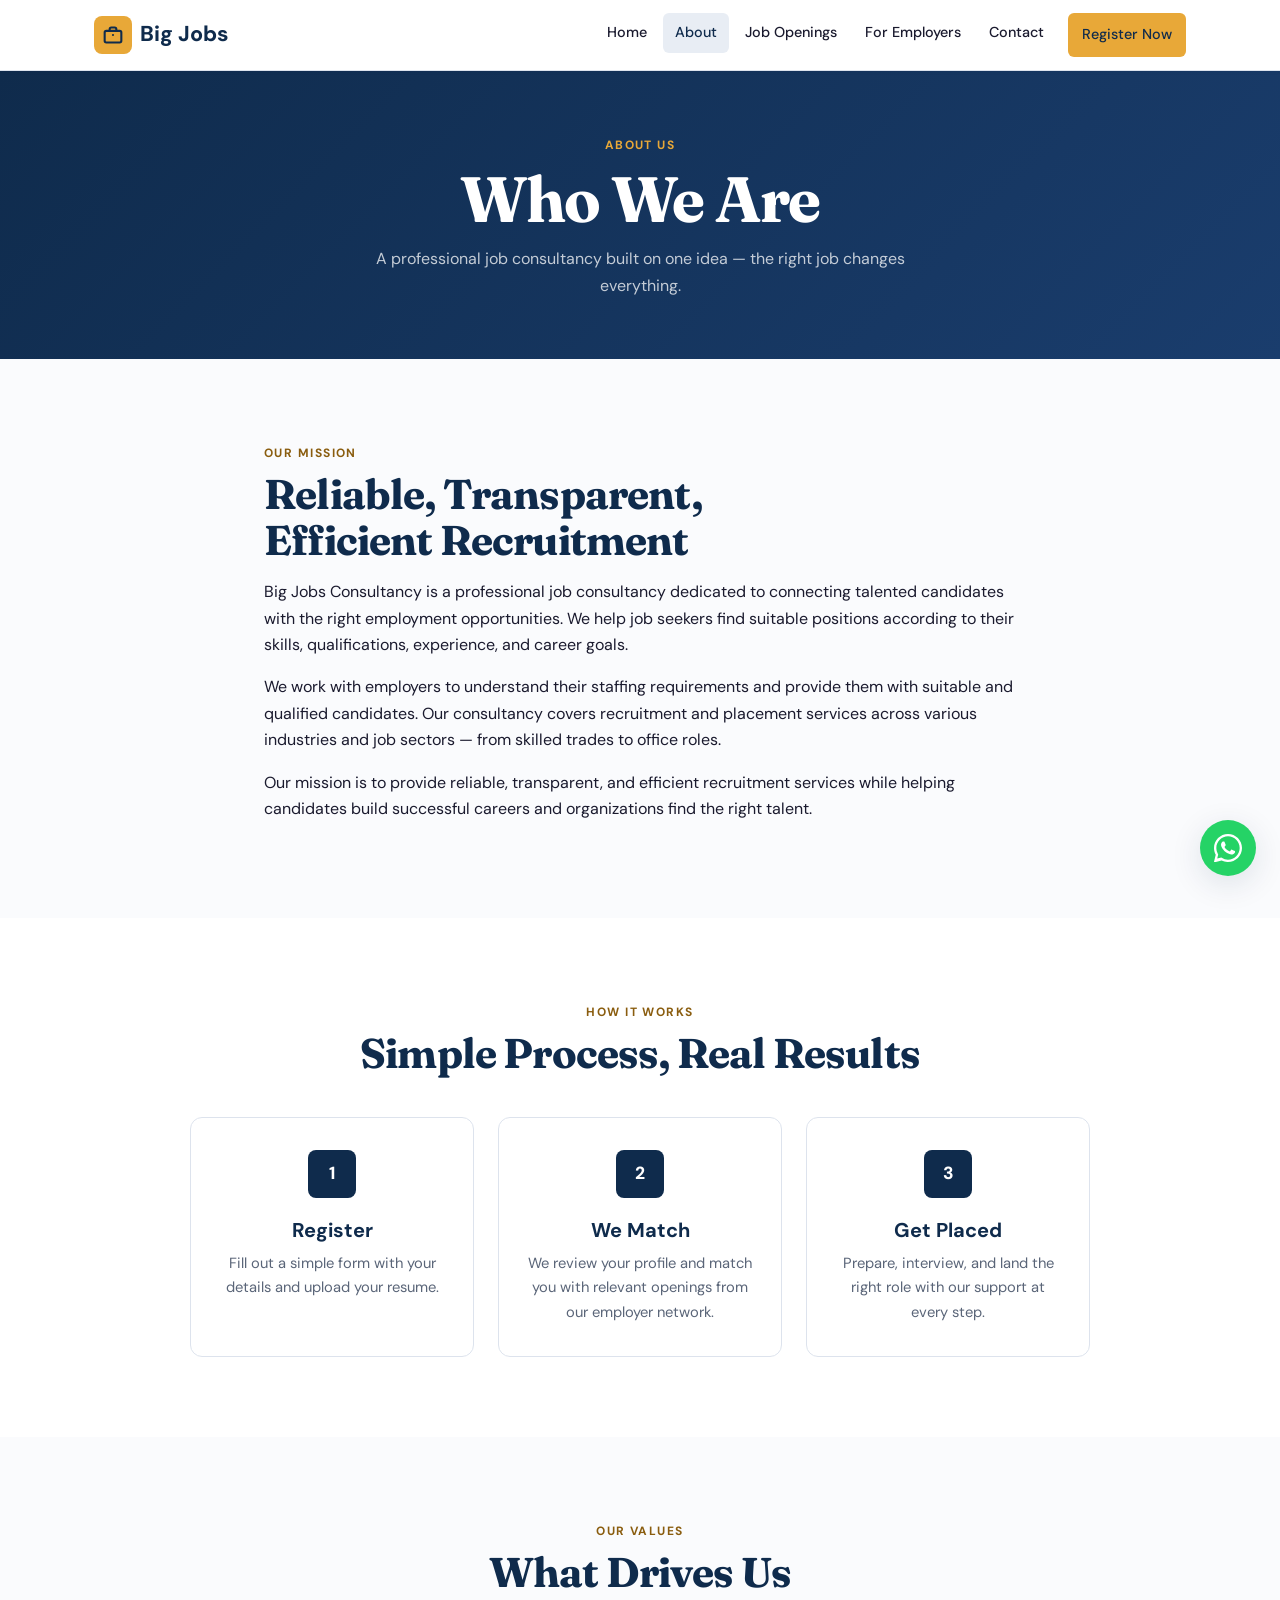
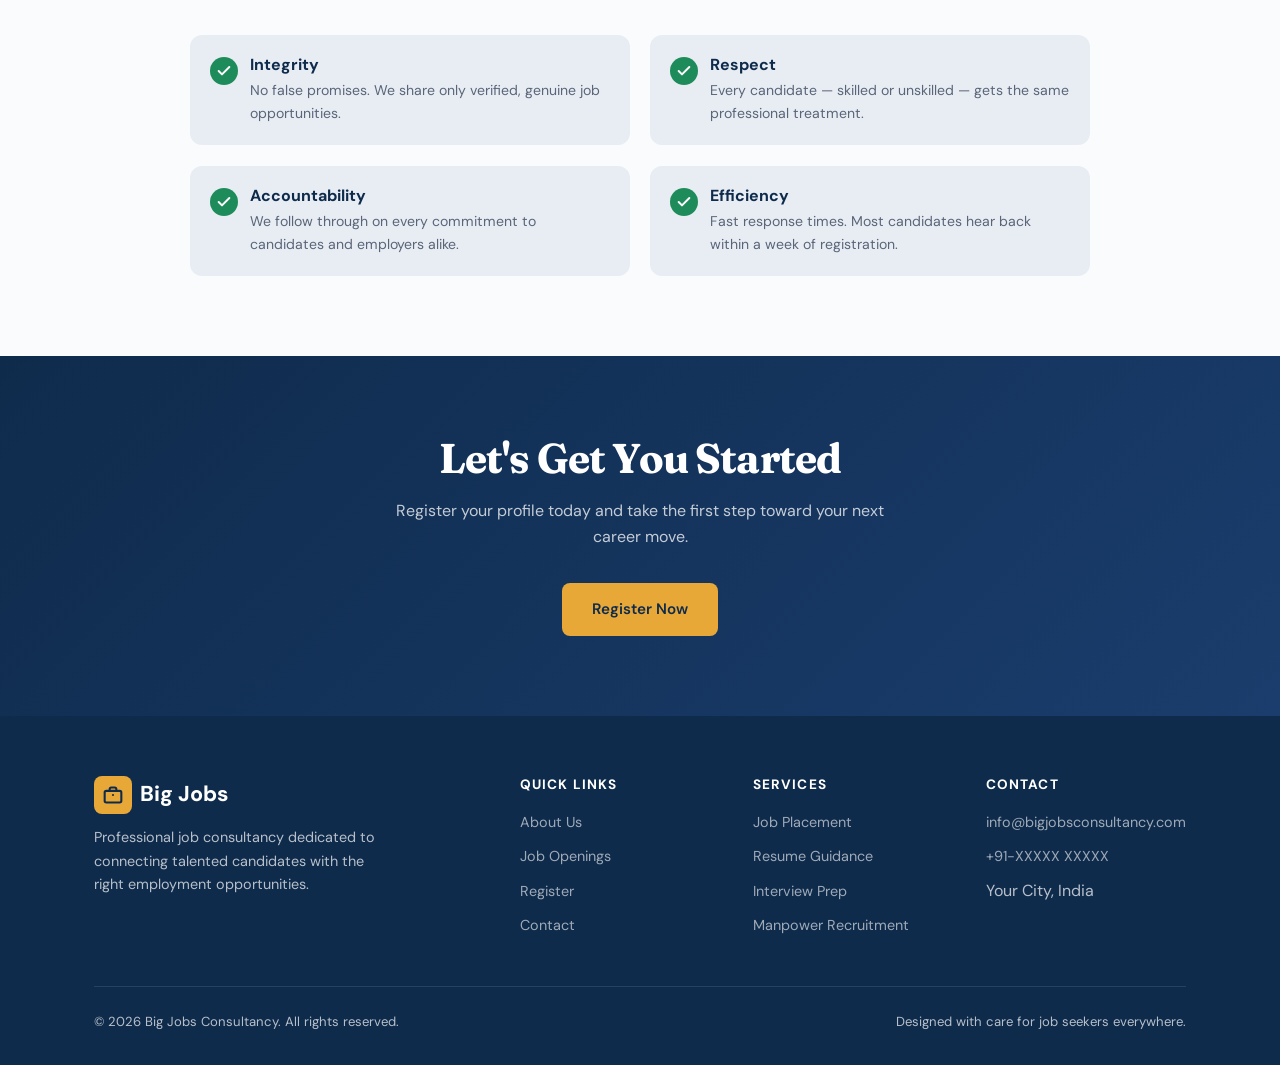
==== commit f4aad265: "Fix contrast and focus, break the vertical rhythm, add motion Accessibility: - Split the amber into " ====
--- a/pages/about.html
+++ b/pages/about.html
@@ -21,16 +21,26 @@
 
   <link rel="preconnect" href="https://fonts.googleapis.com">
   <link rel="preconnect" href="https://fonts.gstatic.com" crossorigin>
-  <link href="https://fonts.googleapis.com/css2?family=DM+Sans:ital,opsz,wght@0,9..40,400;0,9..40,500;0,9..40,600;0,9..40,700;0,9..40,800;1,9..40,400&display=swap" rel="stylesheet">
+  <link href="https://fonts.googleapis.com/css2?family=DM+Sans:ital,opsz,wght@0,9..40,400;0,9..40,500;0,9..40,600;0,9..40,700;0,9..40,800;1,9..40,400&family=Fraunces:opsz,wght@9..144,600;9..144,700&display=swap" rel="stylesheet">
   <link rel="stylesheet" href="../css/style.css">
+  <!-- Turns the scroll-reveal styles on, then back off at load time if main.js
+       never ran (blocked, 404, parse error) — revealed content must never be
+       left permanently invisible. Inline and before paint by design. -->
+  <script>
+    document.documentElement.classList.add('js');
+    addEventListener('load', function () {
+      if (!window.__bjc) document.documentElement.classList.remove('js');
+    });
+  </script>
+  <script src="../js/main.js" defer></script>
 </head>
 <body>
 
 <header class="site-header">
   <div class="container nav-wrap">
     <a href="../index.html" class="logo"><span class="logo-icon"><svg class="icon" viewBox="0 0 24 24" aria-hidden="true"><rect x="2" y="7" width="20" height="14" rx="2"/><path d="M16 7V5a2 2 0 0 0-2-2h-4a2 2 0 0 0-2 2v2"/><path d="M12 12h.01"/></svg></span> Big Jobs</a>
-    <button class="nav-toggle" aria-label="Menu" onclick="document.querySelector('.nav-links').classList.toggle('open')"><span></span><span></span><span></span></button>
-    <ul class="nav-links">
+    <button class="nav-toggle" type="button" aria-label="Menu" aria-expanded="false" aria-controls="primary-nav"><span></span><span></span><span></span></button>
+    <ul class="nav-links" id="primary-nav">
       <li><a href="../index.html">Home</a></li>
       <li><a href="about.html" class="active">About</a></li>
       <li><a href="jobs.html">Job Openings</a></li>
@@ -69,17 +79,17 @@
       <h2 class="section-title">Simple Process, Real Results</h2>
     </div>
     <div class="steps-grid">
-      <div class="service-card step-card">
+      <div class="service-card step-card reveal">
         <div class="service-icon">1</div>
         <h3>Register</h3>
         <p>Fill out a simple form with your details and upload your resume.</p>
       </div>
-      <div class="service-card step-card">
+      <div class="service-card step-card reveal">
         <div class="service-icon">2</div>
         <h3>We Match</h3>
         <p>We review your profile and match you with relevant openings from our employer network.</p>
       </div>
-      <div class="service-card step-card">
+      <div class="service-card step-card reveal">
         <div class="service-icon">3</div>
         <h3>Get Placed</h3>
         <p>Prepare, interview, and land the right role with our support at every step.</p>
@@ -96,28 +106,28 @@
       <h2 class="section-title">What Drives Us</h2>
     </div>
     <div class="reasons-grid reasons-grid--narrow">
-      <div class="reason-item">
+      <div class="reason-item reveal">
         <span class="reason-check"><svg class="icon" viewBox="0 0 24 24" aria-hidden="true"><path d="M20 6 9 17l-5-5"/></svg></span>
         <div>
           <h4>Integrity</h4>
           <p>No false promises. We share only verified, genuine job opportunities.</p>
         </div>
       </div>
-      <div class="reason-item">
+      <div class="reason-item reveal">
         <span class="reason-check"><svg class="icon" viewBox="0 0 24 24" aria-hidden="true"><path d="M20 6 9 17l-5-5"/></svg></span>
         <div>
           <h4>Respect</h4>
           <p>Every candidate — skilled or unskilled — gets the same professional treatment.</p>
         </div>
       </div>
-      <div class="reason-item">
+      <div class="reason-item reveal">
         <span class="reason-check"><svg class="icon" viewBox="0 0 24 24" aria-hidden="true"><path d="M20 6 9 17l-5-5"/></svg></span>
         <div>
           <h4>Accountability</h4>
           <p>We follow through on every commitment to candidates and employers alike.</p>
         </div>
       </div>
-      <div class="reason-item">
+      <div class="reason-item reveal">
         <span class="reason-check"><svg class="icon" viewBox="0 0 24 24" aria-hidden="true"><path d="M20 6 9 17l-5-5"/></svg></span>
         <div>
           <h4>Efficiency</h4>
--- a/css/style.css
+++ b/css/style.css
@@ -8,8 +8,9 @@
   --navy:      #0F2B4C;
   --navy-mid:  #1A3D6D;
   --navy-light:#E8EDF4;
-  --amber:     #E8A838;
-  --amber-dark:#C98B1E;
+  --amber:     #E8A838;  /* fills and text on navy only — 1.9:1 on white, never body text */
+  --amber-dark:#C98B1E;  /* button hover fill (pair with navy text, not white) */
+  --amber-ink: #8A5D0F;  /* the accent for TEXT/ICONS on light surfaces — 5.8:1 on white */
   --amber-light:#FFF4DE;
   --text:      #1A1A2E;
   --text-muted:#5A6578;
@@ -55,6 +56,10 @@
   --max-w-prose:  640px;
 
   --font: 'DM Sans', system-ui, -apple-system, sans-serif;
+  --font-display: 'Fraunces', Georgia, 'Times New Roman', serif;
+
+  /* Motion */
+  --ease: cubic-bezier(.2, .7, .3, 1);
 }
 
 html { scroll-behavior: smooth; }
@@ -69,9 +74,23 @@
 }
 
 a { color: var(--navy-mid); text-decoration: none; transition: color .2s; }
-a:hover { color: var(--amber-dark); }
+a:hover { color: var(--amber-ink); }
 
 img { max-width: 100%; display: block; }
+
+/* --- Focus ---
+   Navy ring on light surfaces (14:1), amber on dark (6.9:1) — WCAG 2.2 wants the
+   indicator itself to clear 3:1 against what's behind it. */
+:focus-visible {
+  outline: 3px solid var(--navy);
+  outline-offset: 2px;
+  border-radius: var(--radius-sm);
+}
+.hero :focus-visible,
+.page-hero :focus-visible,
+.cta-band :focus-visible,
+.site-footer :focus-visible,
+.whatsapp-float:focus-visible { outline-color: var(--amber); }
 
 .container { max-width: var(--max-w); margin: 0 auto; padding: 0 var(--space-6); }
 .container--narrow { max-width: var(--max-w-narrow); }
@@ -89,11 +108,20 @@
 }
 .icon-lg { width: 24px; height: 24px; }
 
-/* --- Typography --- */
+/* --- Typography ---
+   Fraunces (display serif) carries h1/h2; DM Sans keeps h3/h4, UI and body. */
 h1, h2, h3, h4 { font-weight: 700; line-height: 1.25; color: var(--navy); }
-h1 { font-size: clamp(2rem, 5vw, 3rem); }
-h2 { font-size: clamp(1.5rem, 3.5vw, 2.25rem); }
-h3 { font-size: 1.25rem; }
+
+h1, h2 {
+  font-family: var(--font-display);
+  font-variation-settings: 'SOFT' 20, 'WONK' 1;
+  letter-spacing: -0.02em;
+  line-height: 1.1;
+  text-wrap: balance;
+}
+h1 { font-size: clamp(2.5rem, 6vw, 4rem); }
+h2 { font-size: clamp(1.75rem, 3.8vw, 2.6rem); }
+h3 { font-size: 1.25rem; text-wrap: balance; }
 p  { margin-bottom: var(--space-4); }
 
 .section-label {
@@ -102,7 +130,7 @@
   font-weight: 700;
   letter-spacing: .12em;
   text-transform: uppercase;
-  color: var(--amber-dark);
+  color: var(--amber-ink);
   margin-bottom: var(--space-2);
 }
 
@@ -128,14 +156,16 @@
   cursor: pointer;
   border: 2px solid transparent;
   white-space: nowrap;
-  transition: background-color .2s ease, color .2s ease, border-color .2s ease;
-}
+  transition: background-color .2s ease, color .2s ease, border-color .2s ease, transform .1s ease;
+}
+.btn:active { transform: translateY(1px); }
 
 .btn-primary {
   background: var(--amber);
   color: var(--navy);
 }
-.btn-primary:hover { background: var(--amber-dark); color: var(--white); }
+/* Navy text stays put on hover — white on amber-dark is only 2.9:1 */
+.btn-primary:hover { background: var(--amber-dark); color: var(--navy); }
 
 .btn-outline {
   background: transparent;
@@ -203,9 +233,8 @@
 }
 /* The Register CTA keeps its button styling in both states */
 .nav-links .btn-primary,
-.nav-links .btn-primary:hover,
 .nav-links .btn-primary.active { color: var(--navy); background: var(--amber); }
-.nav-links .btn-primary:hover { background: var(--amber-dark); color: var(--white); }
+.nav-links .btn-primary:hover { background: var(--amber-dark); color: var(--navy); }
 
 .nav-cta { margin-left: var(--space-2); }
 
@@ -224,6 +253,11 @@
 .nav-toggle span:nth-child(1) { top: 8px; }
 .nav-toggle span:nth-child(2) { top: 15px; }
 .nav-toggle span:nth-child(3) { top: 22px; }
+
+/* Hamburger morphs into an X, driven by the button's own aria state */
+.nav-toggle[aria-expanded="true"] span:nth-child(1) { top: 15px; transform: rotate(45deg); }
+.nav-toggle[aria-expanded="true"] span:nth-child(2) { opacity: 0; transform: scaleX(0); }
+.nav-toggle[aria-expanded="true"] span:nth-child(3) { top: 15px; transform: rotate(-45deg); }
 
 @media (max-width: 768px) {
   .nav-toggle { display: block; }
@@ -237,7 +271,9 @@
     box-shadow: var(--shadow-md);
   }
   .nav-links.open { display: flex; }
+  .nav-links a { padding: var(--space-3); }
   .nav-cta { margin-left: 0; margin-top: var(--space-2); }
+  .nav-links .btn { justify-content: center; }
 }
 
 /* --- Hero (home) --- */
@@ -257,17 +293,13 @@
   border-radius: 50%;
 }
 
-.hero-grid {
-  display: grid;
-  grid-template-columns: 1fr 1fr;
-  gap: var(--space-15);
-  align-items: center;
-  position: relative;
-  z-index: 1;
-}
+.hero-copy { position: relative; z-index: 1; max-width: 760px; }
 
 .hero h1 { color: var(--white); margin-bottom: var(--space-5); }
-.hero p { color: rgba(255,255,255,0.8); font-size: 1.1rem; margin-bottom: var(--space-8); max-width: 480px; }
+.hero p { color: rgba(255,255,255,0.8); font-size: 1.15rem; margin-bottom: var(--space-8); max-width: 560px; }
+
+/* --- Stats strip — floats over the hero's bottom edge --- */
+.stats-strip { position: relative; z-index: 2; margin-top: -56px; }
 
 .hero-stats {
   display: grid;
@@ -276,34 +308,43 @@
 }
 
 .stat-card {
-  background: rgba(255,255,255,0.08);
-  border: 1px solid rgba(255,255,255,0.12);
+  background: var(--white);
+  border: 1px solid var(--border);
   border-radius: var(--radius-lg);
   padding: var(--space-7) var(--space-5);
   text-align: center;
+  box-shadow: var(--shadow-lg);
 }
 
 .stat-card .num {
   display: block;
-  font-size: 2rem;
-  font-weight: 800;
-  color: var(--amber);
+  font-family: var(--font-display);
+  font-size: clamp(2rem, 4vw, 2.75rem);
+  font-weight: 700;
+  color: var(--navy);
   line-height: 1.1;
+  font-variant-numeric: tabular-nums;
 }
 
 .stat-card .label {
   display: block;
-  font-size: .82rem;
-  color: rgba(255,255,255,0.65);
+  font-size: .875rem;
+  font-weight: 500;
+  color: var(--text-muted);
   margin-top: var(--space-1);
 }
 
 @media (max-width: 768px) {
-  .hero { padding: var(--space-12) 0 var(--space-15); }
-  .hero-grid { grid-template-columns: 1fr; gap: var(--space-10); }
-  .hero-stats { grid-template-columns: repeat(3, 1fr); gap: var(--space-3); }
-  .stat-card { padding: var(--space-4) var(--space-3); }
-  .stat-card .num { font-size: 1.5rem; }
+  .hero { padding: var(--space-12) 0 90px; }
+  .hero-stats { gap: var(--space-3); }
+  .stat-card { padding: var(--space-5) var(--space-2); }
+}
+
+@media (max-width: 480px) {
+  .stats-strip { margin-top: -40px; }
+  .hero-stats { grid-template-columns: 1fr; gap: var(--space-3); }
+  .stat-card { display: flex; align-items: baseline; justify-content: center; gap: var(--space-2); }
+  .stat-card .label { margin-top: 0; }
 }
 
 /* --- Page hero (interior page header) --- */
@@ -345,11 +386,20 @@
   .page-hero { padding: var(--space-10) 0; }
 }
 
-/* --- Services Grid --- */
+/* --- Services Grid ---
+   Explicit columns, not auto-fit: auto-fit stranded a lone card on its own row
+   at tablet widths. */
 .services-grid {
   display: grid;
-  grid-template-columns: repeat(auto-fit, minmax(300px, 1fr));
+  grid-template-columns: repeat(3, 1fr);
   gap: var(--space-6);
+}
+
+@media (max-width: 1024px) {
+  .services-grid { grid-template-columns: repeat(2, 1fr); }
+}
+@media (max-width: 640px) {
+  .services-grid { grid-template-columns: 1fr; }
 }
 
 .service-card {
@@ -367,7 +417,7 @@
 .service-icon {
   width: 48px; height: 48px;
   background: var(--amber-light);
-  color: var(--amber-dark);
+  color: var(--amber-ink);
   border-radius: var(--radius-md);
   display: flex; align-items: center; justify-content: center;
   margin-bottom: var(--space-5);
@@ -395,13 +445,34 @@
   margin-right: auto;
 }
 
-/* --- Why Choose Us --- */
+/* --- Why Choose Us ---
+   Asymmetric split: the heading sticks in the left rail while the reasons
+   scroll past it, breaking the centered-header-then-grid rhythm. */
+.split {
+  display: grid;
+  grid-template-columns: 5fr 7fr;
+  gap: var(--space-16);
+  align-items: start;
+}
+
+.split-aside { position: sticky; top: 110px; }
+.split-aside .section-title { margin-bottom: var(--space-4); }
+.split-aside p { color: var(--text-muted); margin-bottom: 0; }
+
 .reasons-grid {
   display: grid;
-  grid-template-columns: repeat(auto-fit, minmax(240px, 1fr));
+  grid-template-columns: repeat(2, 1fr);
   gap: var(--space-5);
 }
 .reasons-grid--narrow { max-width: var(--max-w-mid); margin: 0 auto; }
+
+@media (max-width: 900px) {
+  .split { grid-template-columns: 1fr; gap: var(--space-10); }
+  .split-aside { position: static; }
+}
+@media (max-width: 640px) {
+  .reasons-grid { grid-template-columns: 1fr; }
+}
 
 .reason-item {
   display: flex; gap: var(--space-3); align-items: flex-start;
@@ -436,12 +507,16 @@
   border-radius: var(--radius-md);
   font-family: var(--font);
   font-size: .9rem;
-  background: var(--white);
+  color: var(--text);
+  background-color: var(--white);
+  transition: border-color .2s, box-shadow .2s;
+}
+.jobs-toolbar input:focus,
+.jobs-toolbar select:focus {
   outline: none;
-  transition: border-color .2s;
-}
-.jobs-toolbar input:focus,
-.jobs-toolbar select:focus { border-color: var(--navy-mid); }
+  border-color: var(--navy-mid);
+  box-shadow: 0 0 0 3px rgba(26,61,109,0.18);
+}
 
 .jobs-toolbar input { flex: 1; min-width: 200px; }
 
@@ -474,7 +549,7 @@
   display: inline-block;
   padding: 3px var(--space-2);
   background: var(--amber-light);
-  color: var(--amber-dark);
+  color: var(--amber-ink);
   border-radius: var(--radius-full);
   font-size: .75rem;
   font-weight: 600;
@@ -527,16 +602,28 @@
   border-radius: var(--radius-md);
   font-family: var(--font);
   font-size: .92rem;
-  outline: none;
+  color: var(--text);
   transition: border-color .2s, box-shadow .2s;
-  background: var(--bg);
+  background-color: var(--bg);
 }
 .form-group input:focus,
 .form-group select:focus,
 .form-group textarea:focus {
+  outline: none;
   border-color: var(--navy-mid);
-  box-shadow: 0 0 0 3px rgba(26,61,109,0.08);
-  background: var(--white);
+  box-shadow: 0 0 0 3px rgba(26,61,109,0.18);
+  background-color: var(--white);
+}
+
+/* Native selects don't match the custom inputs — replace the OS chevron */
+.form-group select,
+.jobs-toolbar select {
+  appearance: none;
+  background-image: url("data:image/svg+xml,%3Csvg xmlns='http://www.w3.org/2000/svg' viewBox='0 0 24 24' fill='none' stroke='%235A6578' stroke-width='2' stroke-linecap='round' stroke-linejoin='round'%3E%3Cpath d='m6 9 6 6 6-6'/%3E%3C/svg%3E");
+  background-repeat: no-repeat;
+  background-position: right var(--space-3) center;
+  background-size: 16px 16px;
+  padding-right: var(--space-10);
 }
 
 .form-group textarea { resize: vertical; min-height: 100px; }
@@ -604,7 +691,7 @@
 .contact-icon {
   width: 44px; height: 44px;
   background: var(--amber-light);
-  color: var(--amber-dark);
+  color: var(--amber-ink);
   border-radius: var(--radius-md);
   display: flex; align-items: center; justify-content: center;
   flex-shrink: 0;
@@ -660,7 +747,10 @@
 
 @media (max-width: 768px) {
   .footer-grid { grid-template-columns: 1fr 1fr; gap: var(--space-8); }
-  .footer-bottom { flex-direction: column; gap: var(--space-2); }
+  .footer-bottom { flex-direction: column; gap: var(--space-2); text-align: center; }
+}
+@media (max-width: 480px) {
+  .footer-grid { grid-template-columns: 1fr; gap: var(--space-6); }
 }
 
 /* --- WhatsApp Float --- */
@@ -677,6 +767,38 @@
 .whatsapp-float:hover { transform: scale(1.08); }
 .whatsapp-float svg { width: 28px; height: 28px; fill: var(--white); }
 
+/* --- Scroll reveal ---
+   Guarded on .js (set by an inline snippet in <head>) so the content is never
+   left invisible if the script fails or is blocked. */
+.js .reveal {
+  opacity: 0;
+  transform: translateY(18px);
+  transition: opacity .6s var(--ease), transform .6s var(--ease);
+  will-change: opacity, transform;
+}
+.js .reveal.is-visible {
+  opacity: 1;
+  transform: none;
+}
+
+/* --- Large desktop --- */
+@media (min-width: 1440px) {
+  .section { padding: 100px 0; }
+  .hero { padding: 110px 0 120px; }
+}
+
+/* --- Reduced motion --- */
+@media (prefers-reduced-motion: reduce) {
+  html { scroll-behavior: auto; }
+  .js .reveal { opacity: 1; transform: none; transition: none; }
+  *, *::before, *::after {
+    animation-duration: .01ms !important;
+    animation-iteration-count: 1 !important;
+    transition-duration: .01ms !important;
+    scroll-behavior: auto !important;
+  }
+}
+
 /* --- Utilities --- */
 .mt-5 { margin-top: var(--space-5); }
 .sr-only {
